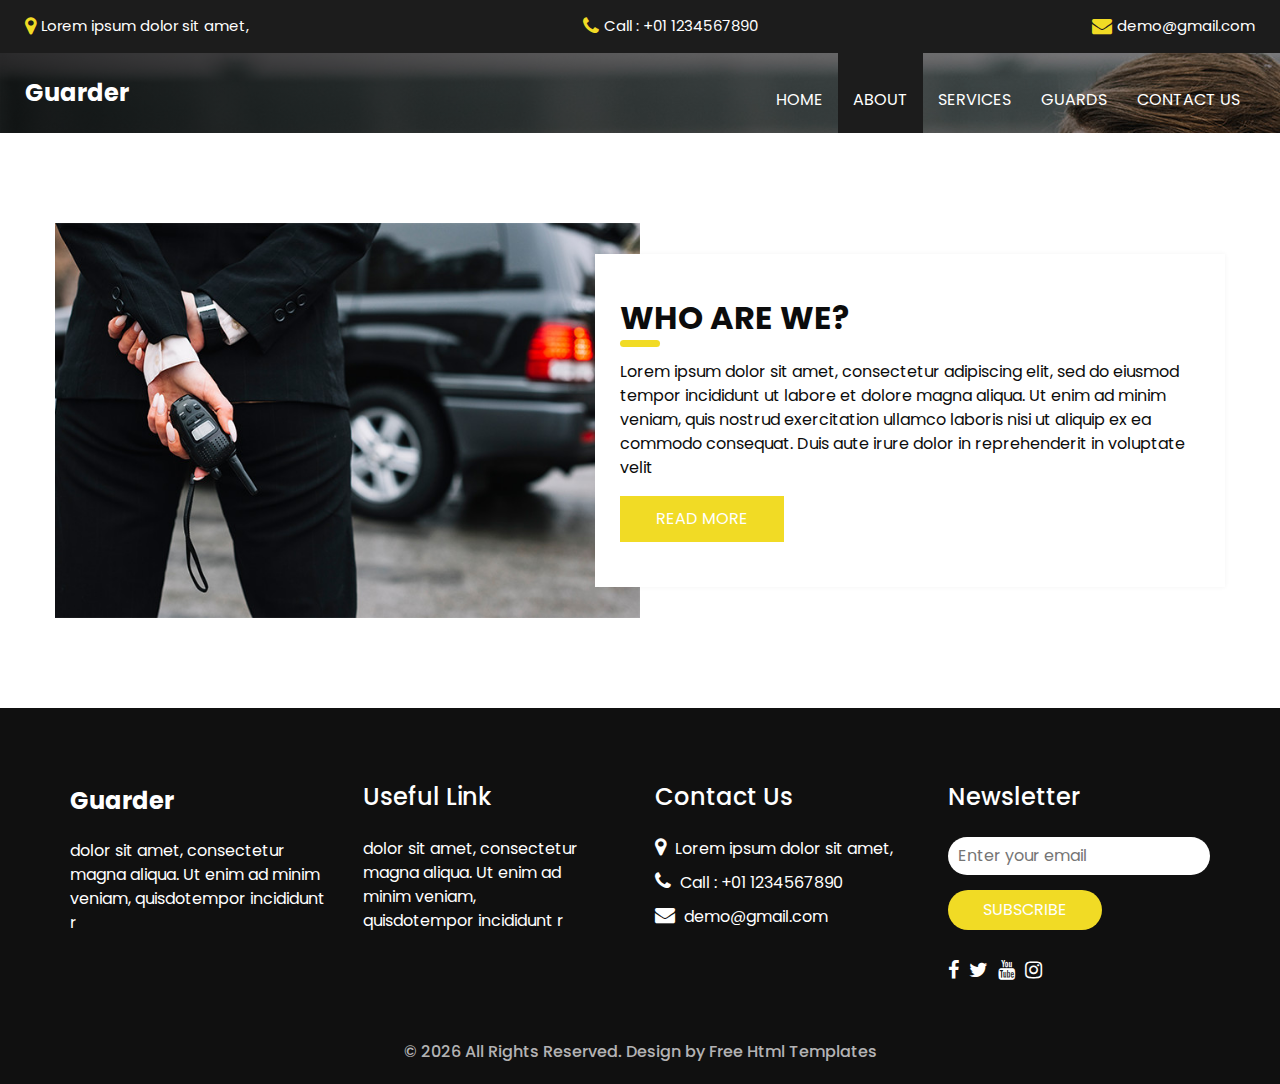
==== about.html @ b774740b "Big changes made" ====
<!DOCTYPE html>
<html>

<head>
  <!-- Basic -->
  <meta charset="utf-8" />
  <meta http-equiv="X-UA-Compatible" content="IE=edge" />
  <!-- Mobile Metas -->
  <meta name="viewport" content="width=device-width, initial-scale=1, shrink-to-fit=no" />
  <!-- Site Metas -->
  <meta name="keywords" content="" />
  <meta name="description" content="" />
  <meta name="author" content="" />
  <link rel="shortcut icon" href="images/favicon.png" type="image/x-icon">

  <title>Guarder</title>

  <!-- bootstrap core css -->
  <link rel="stylesheet" type="text/css" href="css/bootstrap.css" />

  <!-- fonts style -->
  <link href="https://fonts.googleapis.com/css?family=Open+Sans:400,700|Poppins:400,600,700&display=swap" rel="stylesheet" />

  <!-- Custom styles for this template -->
  <link href="css/style.css" rel="stylesheet" />
  <!-- responsive style -->
  <link href="css/responsive.css" rel="stylesheet" />
</head>

<body class="sub_page">
  <div class="hero_area">
    <!-- header section strats -->
    <div class="hero_bg_box">
      <div class="img-box">
        <img src="images/hero-bg.jpg" alt="">
      </div>
    </div>

    <header class="header_section">
      <div class="header_top">
        <div class="container-fluid">
          <div class="contact_link-container">
            <a href="" class="contact_link1">
              <i class="fa fa-map-marker" aria-hidden="true"></i>
              <span>
                Lorem ipsum dolor sit amet,
              </span>
            </a>
            <a href="" class="contact_link2">
              <i class="fa fa-phone" aria-hidden="true"></i>
              <span>
                Call : +01 1234567890
              </span>
            </a>
            <a href="" class="contact_link3">
              <i class="fa fa-envelope" aria-hidden="true"></i>
              <span>
                demo@gmail.com
              </span>
            </a>
          </div>
        </div>
      </div>
      <div class="header_bottom">
        <div class="container-fluid">
          <nav class="navbar navbar-expand-lg custom_nav-container">
            <a class="navbar-brand" href="index.html">
              <span>
                Guarder
              </span>
            </a>
            <button class="navbar-toggler" type="button" data-toggle="collapse" data-target="#navbarSupportedContent" aria-controls="navbarSupportedContent" aria-expanded="false" aria-label="Toggle navigation">
              <span class=""></span>
            </button>

            <div class="collapse navbar-collapse ml-auto" id="navbarSupportedContent">
              <ul class="navbar-nav  ">
                <li class="nav-item ">
                  <a class="nav-link" href="index.html">Home <span class="sr-only">(current)</span></a>
                </li>
                <li class="nav-item active">
                  <a class="nav-link" href="about.html"> About</a>
                </li>
                <li class="nav-item">
                  <a class="nav-link" href="service.html"> Services </a>
                </li>
                <li class="nav-item">
                  <a class="nav-link" href="guard.html"> Guards </a>
                </li>
                <li class="nav-item">
                  <a class="nav-link" href="contact.html">Contact us</a>
                </li>
              </ul>
            </div>
          </nav>
        </div>
      </div>
    </header>
    <!-- end header section -->
  </div>

  <!-- about section -->

  <section class="about_section layout_padding">
    <div class="container">
      <div class="row">
        <div class="col-md-6 px-0">
          <div class="img_container">
            <div class="img-box">
              <img src="images/about-img.jpg" alt="" />
            </div>
          </div>
        </div>
        <div class="col-md-6 px-0">
          <div class="detail-box">
            <div class="heading_container ">
              <h2>
                Who Are We?
              </h2>
            </div>
            <p>
              Lorem ipsum dolor sit amet, consectetur adipiscing elit, sed do
              eiusmod tempor incididunt ut labore et dolore magna aliqua. Ut
              enim ad minim veniam, quis nostrud exercitation ullamco laboris
              nisi ut aliquip ex ea commodo consequat. Duis aute irure dolor
              in reprehenderit in voluptate velit
            </p>
            <div class="btn-box">
              <a href="">
                Read More
              </a>
            </div>
          </div>
        </div>
      </div>
    </div>
  </section>

  <!-- end about section -->

  <!-- info section -->
  <section class="info_section ">
    <div class="container">
      <div class="row">
        <div class="col-md-3">
          <div class="info_logo">
            <a class="navbar-brand" href="index.html">
              <span>
                Guarder
              </span>
            </a>
            <p>
              dolor sit amet, consectetur magna aliqua. Ut enim ad minim veniam, quisdotempor incididunt r
            </p>
          </div>
        </div>
        <div class="col-md-3">
          <div class="info_links">
            <h5>
              Useful Link
            </h5>
            <ul>
              <li>
                <a href="">
                  dolor sit amet, consectetur
                </a>
              </li>
              <li>
                <a href="">
                  magna aliqua. Ut enim ad
                </a>
              </li>
              <li>
                <a href="">
                  minim veniam,
                </a>
              </li>
              <li>
                <a href="">
                  quisdotempor incididunt r
                </a>
              </li>
            </ul>
          </div>
        </div>
        <div class="col-md-3">
          <div class="info_info">
            <h5>
              Contact Us
            </h5>
          </div>
          <div class="info_contact">
            <a href="" class="">
              <i class="fa fa-map-marker" aria-hidden="true"></i>
              <span>
                Lorem ipsum dolor sit amet,
              </span>
            </a>
            <a href="" class="">
              <i class="fa fa-phone" aria-hidden="true"></i>
              <span>
                Call : +01 1234567890
              </span>
            </a>
            <a href="" class="">
              <i class="fa fa-envelope" aria-hidden="true"></i>
              <span>
                demo@gmail.com
              </span>
            </a>
          </div>
        </div>
        <div class="col-md-3">
          <div class="info_form ">
            <h5>
              Newsletter
            </h5>
            <form action="#">
              <input type="email" placeholder="Enter your email">
              <button>
                Subscribe
              </button>
            </form>
            <div class="social_box">
              <a href="">
                <i class="fa fa-facebook" aria-hidden="true"></i>
              </a>
              <a href="">
                <i class="fa fa-twitter" aria-hidden="true"></i>
              </a>
              <a href="">
                <i class="fa fa-youtube" aria-hidden="true"></i>
              </a>
              <a href="">
                <i class="fa fa-instagram" aria-hidden="true"></i>
              </a>
            </div>
          </div>
        </div>
      </div>
    </div>
  </section>

  <!-- end info_section -->




  <!-- footer section -->
  <footer class="container-fluid footer_section">
    <p>
      &copy; <span id="currentYear"></span> All Rights Reserved. Design by
      <a href="https://html.design/">Free Html Templates</a>
    </p>
  </footer>
  <!-- footer section -->

  <script src="js/jquery-3.4.1.min.js"></script>
  <script src="js/bootstrap.js"></script>
  <script src="js/custom.js"></script>
</body>

</html>
---- css/style.css ----
@import url("font-awesome.min.css");
body {
  font-family: "Poppins", sans-serif;
  color: #0c0c0c;
  background-color: #ffffff;
}

.layout_padding {
  padding-top: 90px;
  padding-bottom: 90px;
}

.layout_padding2 {
  padding-top: 45px;
  padding-bottom: 45px;
}

.layout_padding2-top {
  padding-top: 45px;
}

.layout_padding2-bottom {
  padding-bottom: 45px;
}

.layout_padding-top {
  padding-top: 90px;
}

.layout_padding-bottom {
  padding-bottom: 90px;
}

.heading_container {
  display: -webkit-box;
  display: -ms-flexbox;
  display: flex;
  -webkit-box-orient: vertical;
  -webkit-box-direction: normal;
      -ms-flex-direction: column;
          flex-direction: column;
}

.heading_container h2 {
  position: relative;
  font-weight: bold;
  text-transform: uppercase;
  padding-bottom: 10px;
}

.heading_container h2::before {
  content: "";
  width: 40px;
  height: 7px;
  background-color: #f1db25;
  border-radius: 10px;
  position: absolute;
  bottom: 0;
  left: 0;
}

.heading_container.heading_center {
  -webkit-box-align: center;
      -ms-flex-align: center;
          align-items: center;
  text-align: center;
}

.heading_container.heading_center h2::before {
  left: 50%;
  -webkit-transform: translateX(-50%);
          transform: translateX(-50%);
}

/*header section*/
.hero_area {
  min-height: 100vh;
  display: -webkit-box;
  display: -ms-flexbox;
  display: flex;
  -webkit-box-orient: vertical;
  -webkit-box-direction: normal;
      -ms-flex-direction: column;
          flex-direction: column;
  position: relative;
}

.hero_bg_box {
  position: absolute;
  top: 0;
  left: 0;
  width: 100%;
  height: 100%;
  overflow: hidden;
  z-index: -1;
  display: -webkit-box;
  display: -ms-flexbox;
  display: flex;
  -webkit-box-pack: center;
      -ms-flex-pack: center;
          justify-content: center;
}

.hero_bg_box .img-box {
  width: 100%;
}

.hero_bg_box .img-box img {
  min-width: 10%;
  min-height: 10%;
}

.hero_bg_box::before {
  content: "";
  position: absolute;
  top: 0;
  left: 0;
  width: 100%;
  height: 100%;
  background: -webkit-gradient(linear, left top, right top, from(rgba(0, 0, 0, 0.8)), to(rgba(0, 0, 0, 0.35)));
  background: linear-gradient(to right, rgba(0, 0, 0, 0.8), rgba(0, 0, 0, 0.35));
}

.sub_page .hero_area {
  min-height: auto;
}

.sub_page .custom_nav-container.navbar-expand-lg .navbar-nav .nav-item .nav-link {
  padding-bottom: 21px;
}

.hero_area.sub_pages {
  height: auto;
}

.header_section {
  padding: 0;
}

.header_section .container-fluid {
  padding-right: 25px;
  padding-left: 25px;
}

.header_section .nav_container {
  margin: 0 auto;
}

.header_top {
  background-color: #1c1c1c;
  padding: 15px 0;
}

.header_top .contact_link-container {
  display: -webkit-box;
  display: -ms-flexbox;
  display: flex;
  -webkit-box-pack: justify;
      -ms-flex-pack: justify;
          justify-content: space-between;
}

.header_top .contact_link-container a {
  display: -webkit-box;
  display: -ms-flexbox;
  display: flex;
  -webkit-box-align: center;
      -ms-flex-align: center;
          align-items: center;
  color: #ffffff;
  font-size: 15px;
}

.header_top .contact_link-container a i {
  font-size: 20px;
  color: #f1db25;
  margin-right: 5px;
}

.logo_img {
  width: 60px;
  height: 60px;
  border-radius: 100px;
  padding: 10px;
}

#navbarSupportedContent {
  -webkit-box-pack: justify;
      -ms-flex-pack: justify;
          justify-content: space-between;
}

.custom_nav-container {
  z-index: 99999;
  padding: 0;
}

.custom_nav-container .navbar-nav {
  margin-left: auto;
}

.custom_nav-container .navbar-nav .nav-item .nav-link {
  padding: 0;
  padding: 35px 15px 10px 15px;
  color: #ffffff;
  text-align: center;
  text-transform: uppercase;
  -webkit-transition: all .2s;
  transition: all .2s;
}

.custom_nav-container .navbar-nav .nav-item:hover .nav-link, .custom_nav-container .navbar-nav .nav-item.active .nav-link {
  background-color: #1c1c1c;
}

a,
a:hover,
a:focus {
  text-decoration: none;
}

a:hover,
a:focus {
  color: initial;
}

.btn,
.btn:focus {
  outline: none !important;
  -webkit-box-shadow: none;
          box-shadow: none;
}

.navbar-brand {
  display: -webkit-box;
  display: -ms-flexbox;
  display: flex;
  -webkit-box-orient: vertical;
  -webkit-box-direction: normal;
      -ms-flex-direction: column;
          flex-direction: column;
  -webkit-box-align: center;
      -ms-flex-align: center;
          align-items: center;
}

.navbar-brand span {
  font-weight: bold;
  color: #ffffff;
  font-size: 24px;
}

.custom_nav-container .navbar-toggler {
  outline: none;
}

.custom_nav-container .navbar-toggler {
  padding: 0;
  width: 37px;
  height: 42px;
  -webkit-transition: all 0.3s;
  transition: all 0.3s;
}

.custom_nav-container .navbar-toggler span {
  display: block;
  width: 32px;
  height: 4px;
  background-color: #ffffff;
  border-radius: 15px;
  margin: 7px 0;
  -webkit-transition: all 0.3s;
  transition: all 0.3s;
  position: relative;
  transition: all 0.3s;
}

.custom_nav-container .navbar-toggler span::before, .custom_nav-container .navbar-toggler span::after {
  content: "";
  position: absolute;
  left: 0;
  height: 100%;
  width: 100%;
  background-color: #ffffff;
  border-radius: 15px;
  top: -10px;
  -webkit-transition: all 0.3s;
  transition: all 0.3s;
}

.custom_nav-container .navbar-toggler span::after {
  top: 10px;
}

.custom_nav-container .navbar-toggler[aria-expanded="true"] {
  -webkit-transform: rotate(360deg);
          transform: rotate(360deg);
}

.custom_nav-container .navbar-toggler[aria-expanded="true"] span {
  -webkit-transform: rotate(45deg);
          transform: rotate(45deg);
}

.custom_nav-container .navbar-toggler[aria-expanded="true"] span::before, .custom_nav-container .navbar-toggler[aria-expanded="true"] span::after {
  -webkit-transform: rotate(90deg);
          transform: rotate(90deg);
  top: 0;
}

/*end header section*/
/* slider section */
.slider_section {
  -webkit-box-flex: 1;
      -ms-flex: 1;
          flex: 1;
  display: -webkit-box;
  display: -ms-flexbox;
  display: flex;
  -webkit-box-orient: vertical;
  -webkit-box-direction: normal;
      -ms-flex-direction: column;
          flex-direction: column;
  -webkit-box-pack: center;
      -ms-flex-pack: center;
          justify-content: center;
  color: #ffffff;
}

.slider_section .row {
  -webkit-box-align: center;
      -ms-flex-align: center;
          align-items: center;
}

.slider_section .detail-box {
  width: 100%;
  margin: 0 auto;
}

.slider_section .detail-box h1 {
  text-transform: uppercase;
  font-size: 3rem;
  color: #ffffff;
  font-weight: 600;
}

.slider_section .detail-box h1 span {
  color: #f1db25;
}

.slider_section .detail-box p {
  margin-top: 25px;
}

.slider_section .detail-box .btn-box {
  display: -webkit-box;
  display: -ms-flexbox;
  display: flex;
  margin-top: 30px;
}

.slider_section .detail-box .btn-box a {
  width: 180px;
  text-align: center;
  margin: 5px;
}

.slider_section .detail-box .btn-box .btn-1 {
  display: inline-block;
  padding: 10px 35px;
  background-color: #ffffff;
  color: #000000;
  -webkit-transition: all 0.3s;
  transition: all 0.3s;
  border: 1px solid transparent;
}

.slider_section .detail-box .btn-box .btn-1:hover {
  background-color: transparent;
  border-color: #ffffff;
  color: #ffffff;
}

.slider_section .detail-box .btn-box .btn-2 {
  display: inline-block;
  padding: 10px 35px;
  background-color: #f1db25;
  color: #ffffff;
  -webkit-transition: all 0.3s;
  transition: all 0.3s;
  border: 1px solid transparent;
}

.slider_section .detail-box .btn-box .btn-2:hover {
  background-color: transparent;
  border-color: #f1db25;
  color: #f1db25;
}

.slider_section .img-box {
  display: -webkit-box;
  display: -ms-flexbox;
  display: flex;
}

.slider_section .img-box img {
  width: 100%;
}

.slider_section .idicator_container {
  position: relative;
}

.slider_section ol.carousel-indicators {
  margin: 0;
  bottom: -75px;
  -webkit-box-pack: end;
      -ms-flex-pack: end;
          justify-content: flex-end;
}

.slider_section ol.carousel-indicators li {
  width: 20px;
  height: 20px;
  border-radius: 100%;
  text-align: center;
  background-color: #f1db25;
  opacity: 1;
  border: none;
  margin: 0 4px;
}

.slider_section ol.carousel-indicators li.active {
  background-color: #ffffff;
}

.about_section .row {
  -webkit-box-align: center;
      -ms-flex-align: center;
          align-items: center;
}

.about_section .img_container .img-box img {
  width: 100%;
}

.about_section .detail-box {
  background-color: #ffffff;
  padding: 45px 25px;
  -webkit-box-shadow: 0 0 5px 0 rgba(0, 0, 0, 0.05);
          box-shadow: 0 0 5px 0 rgba(0, 0, 0, 0.05);
  position: relative;
  margin-left: -45px;
}

.about_section .detail-box p {
  margin-top: 5px;
}

.about_section .detail-box a {
  display: inline-block;
  padding: 10px 35px;
  background-color: #f1db25;
  color: #ffffff;
  -webkit-transition: all 0.3s;
  transition: all 0.3s;
  border: 1px solid transparent;
  text-transform: uppercase;
}

.about_section .detail-box a:hover {
  background-color: transparent;
  border-color: #f1db25;
  color: #f1db25;
}

.service_section {
  background-color: #1c1c1c;
}

.service_section .heading_container {
  color: #ffffff;
}

.service_section .box {
  background-color: #ffffff;
  padding: 25px 15px;
  text-align: center;
  -webkit-box-shadow: 0 0 15px 0 rgba(0, 0, 0, 0.2);
          box-shadow: 0 0 15px 0 rgba(0, 0, 0, 0.2);
  margin-top: 45px;
}

.service_section .box .img-box svg {
  width: 75px;
  height: auto;
  fill: #1c1c1c;
}

.service_section .box .detail-box {
  margin-top: 25px;
}

.service_section .box .detail-box h6 {
  font-size: 18px;
  font-weight: bold;
  text-transform: uppercase;
  margin-bottom: 20px;
}

.service_section .box .detail-box a {
  display: inline-block;
  padding: 8px 35px;
  background-color: #f1db25;
  color: #ffffff;
  -webkit-transition: all 0.3s;
  transition: all 0.3s;
  border: 1px solid transparent;
  margin-top: 10px;
}

.service_section .box .detail-box a:hover {
  background-color: transparent;
  border-color: #f1db25;
  color: #f1db25;
}

.client_section {
  text-align: center;
}

.client_section #carouselExampleControls {
  padding: 0 10%;
}

.client_section .box {
  display: -webkit-box;
  display: -ms-flexbox;
  display: flex;
  -webkit-box-orient: vertical;
  -webkit-box-direction: normal;
      -ms-flex-direction: column;
          flex-direction: column;
  -webkit-box-align: center;
      -ms-flex-align: center;
          align-items: center;
  margin-top: 45px;
}

.client_section .box .img-box {
  width: 145px;
}

.client_section .box .img-box img {
  width: 100%;
}

.client_section .box .detail-box {
  display: -webkit-box;
  display: -ms-flexbox;
  display: flex;
  -webkit-box-orient: vertical;
  -webkit-box-direction: normal;
      -ms-flex-direction: column;
          flex-direction: column;
  -webkit-box-align: center;
      -ms-flex-align: center;
          align-items: center;
  margin-top: 20px;
}

.client_section .box .detail-box h4 {
  font-weight: bold;
  font-size: 18px;
  padding: 0 10px;
  border-bottom: 1px solid #ffffff;
}

.client_section .box .detail-box p {
  margin-top: 10px;
}

.client_section .carousel_btn-box {
  display: -webkit-box;
  display: -ms-flexbox;
  display: flex;
  -webkit-box-pack: center;
      -ms-flex-pack: center;
          justify-content: center;
}

.client_section .carousel-control-prev,
.client_section .carousel-control-next {
  position: absolute;
  top: 50%;
  width: 45px;
  height: 45px;
  border: none;
  opacity: 1;
  background-color: #1c1c1c;
  color: #ffffff;
  border-radius: 100%;
  -webkit-transform: translateY(-50%);
          transform: translateY(-50%);
  font-size: 18px;
}

.client_section .carousel-control-prev:hover,
.client_section .carousel-control-next:hover {
  background-color: #f1db25;
}

.client_section .carousel-control-prev {
  left: 0;
}

.client_section .carousel-control-next {
  left: initial;
  right: 0;
}

/* contact section */
.contact_section {
  position: relative;
  color: #ffffff;
  background-color: #000000;
}

.contact_section .row {
  -webkit-box-align: center;
      -ms-flex-align: center;
          align-items: center;
}

.contact_section .contact_form-container {
  margin-top: 35px;
}

.contact_section .contact_form-container input {
  border: none;
  outline: none;
  color: #000000;
  height: 45px;
  width: 100%;
  margin: 15px 0;
  padding-left: 15px;
  background-color: #ffffff;
}

.contact_section .contact_form-container input::-webkit-input-placeholder {
  color: #000000;
  text-transform: uppercase;
}

.contact_section .contact_form-container input:-ms-input-placeholder {
  color: #000000;
  text-transform: uppercase;
}

.contact_section .contact_form-container input::-ms-input-placeholder {
  color: #000000;
  text-transform: uppercase;
}

.contact_section .contact_form-container input::placeholder {
  color: #000000;
  text-transform: uppercase;
}

.contact_section .contact_form-container input.message_input {
  height: 120px;
}

.contact_section .contact_form-container .btn-box {
  display: -webkit-box;
  display: -ms-flexbox;
  display: flex;
  -webkit-box-pack: center;
      -ms-flex-pack: center;
          justify-content: center;
  margin-top: 25px;
}

.contact_section .contact_form-container button {
  display: inline-block;
  padding: 10px 60px;
  background-color: #f1db25;
  color: #ffffff;
  -webkit-transition: all 0.3s;
  transition: all 0.3s;
  border: 1px solid transparent;
  text-transform: uppercase;
  font-weight: bold;
}

.contact_section .contact_form-container button:hover {
  background-color: transparent;
  border-color: #f1db25;
  color: #f1db25;
}

.contact_bg_box {
  position: absolute;
  top: 0;
  left: 0;
  width: 100%;
  height: 100%;
  overflow: hidden;
  z-index: -1;
  display: -webkit-box;
  display: -ms-flexbox;
  display: flex;
  -webkit-box-pack: center;
      -ms-flex-pack: center;
          justify-content: center;
  -webkit-box-align: center;
      -ms-flex-align: center;
          align-items: center;
}

.contact_bg_box .img-box {
  width: 100%;
}

.contact_bg_box .img-box img {
  min-width: 100%;
  min-height: 100%;
}

.contact_bg_box::before {
  content: "";
  position: absolute;
  top: 0;
  left: 0;
  width: 100%;
  height: 100%;
  background: -webkit-gradient(linear, left top, right top, from(rgba(0, 0, 0, 0.7)), to(rgba(0, 0, 0, 0.35)));
  background: linear-gradient(to right, rgba(0, 0, 0, 0.7), rgba(0, 0, 0, 0.35));
}

/* end contact section */
.team_section .box {
  display: -webkit-box;
  display: -ms-flexbox;
  display: flex;
  -webkit-box-orient: vertical;
  -webkit-box-direction: normal;
      -ms-flex-direction: column;
          flex-direction: column;
  overflow: hidden;
  margin-top: 45px;
  position: relative;
}

.team_section .box .img-box {
  width: 100%;
}

.team_section .box .img-box img {
  width: 100%;
}

.team_section .box .detail-box {
  position: absolute;
  width: 100%;
  color: #ffffff;
  padding: 25px 15px;
  text-align: center;
  bottom: 0;
  background-color: rgba(28, 28, 28, 0.75);
}

.team_section .btn-box {
  display: -webkit-box;
  display: -ms-flexbox;
  display: flex;
  -webkit-box-pack: center;
      -ms-flex-pack: center;
          justify-content: center;
  margin-top: 45px;
}

.team_section .btn-box a {
  display: inline-block;
  padding: 10px 45px;
  background-color: #f1db25;
  color: #ffffff;
  -webkit-transition: all 0.3s;
  transition: all 0.3s;
  border: 1px solid transparent;
}

.team_section .btn-box a:hover {
  background-color: transparent;
  border-color: #f1db25;
  color: #f1db25;
}

.info_section {
  background-color: #101010;
  color: #ffffff;
  padding: 75px 0 10px 0;
}

.info_section .row > div {
  margin-bottom: 25px;
}

.info_section h5 {
  margin-bottom: 25px;
  font-size: 24px;
}

.info_section .info_logo {
  display: -webkit-box;
  display: -ms-flexbox;
  display: flex;
  -webkit-box-orient: vertical;
  -webkit-box-direction: normal;
      -ms-flex-direction: column;
          flex-direction: column;
  -webkit-box-align: start;
      -ms-flex-align: start;
          align-items: flex-start;
}

.info_section .info_logo .navbar-brand {
  padding: 0;
  margin-bottom: 20px;
}

.info_section .info_logo .navbar-brand span {
  font-size: 24px;
  color: #ffffff;
}

.info_section .info_links ul {
  padding: 0;
}

.info_section .info_links ul li {
  list-style-type: none;
}

.info_section .info_links ul li a {
  color: #ffffff;
}

.info_section .info_contact {
  display: -webkit-box;
  display: -ms-flexbox;
  display: flex;
  -webkit-box-orient: vertical;
  -webkit-box-direction: normal;
      -ms-flex-direction: column;
          flex-direction: column;
}

.info_section .info_contact a {
  color: #ffffff;
  margin-bottom: 10px;
}

.info_section .info_contact a i {
  font-size: 20px;
  margin-right: 5px;
}

.info_section .info_form form input {
  outline: none;
  border: none;
  width: 100%;
  padding: 7px 10px;
  border-radius: 30px;
}

.info_section .info_form form button {
  padding: 8px 35px;
  outline: none;
  border: none;
  color: #ffffff;
  background: #f1db25;
  border-radius: 30px;
  margin-top: 15px;
  text-transform: uppercase;
}

.info_section .info_form .social_box {
  margin-top: 25px;
  width: 100%;
  display: -webkit-box;
  display: -ms-flexbox;
  display: flex;
}

.info_section .info_form .social_box a {
  margin-right: 10px;
  color: #ffffff;
  font-size: 20px;
}

/* footer section*/
.footer_section {
  font-weight: 500;
  display: -webkit-box;
  display: -ms-flexbox;
  display: flex;
  -webkit-box-pack: center;
      -ms-flex-pack: center;
          justify-content: center;
  padding: 20px;
  background-color: #101010;
}

.footer_section p {
  color: rgba(254, 254, 255, 0.7);
  margin: 0;
  text-align: center;
}

.footer_section a {
  color: rgba(254, 254, 255, 0.7);
}

/* end footer section*/
/*# sourceMappingURL=style.css.map */
---- css/responsive.css ----
@media (max-width: 1120px) {}

@media (max-width: 992px) {
  .hero_area {
    min-height: auto;
  }

  .navbar-nav {
    align-items: center;
  }

  .custom_nav-container .navbar-toggler {
    margin-bottom: 15px;
  }

  .custom_nav-container.navbar-expand-lg .navbar-nav .nav-item .nav-link {
    padding: 10px 25px;
    margin: 5px 0;
  }

  .custom_nav-container.navbar-expand-lg .form-inline {
    justify-content: center;
  }

  .custom_nav-container.navbar-expand-lg {
    padding-top: 10px;
    align-items: center;
  }

  .slider_section {
    padding: 45px 0 150px 0;
  }

  .sub_page .custom_nav-container.navbar-expand-lg .navbar-nav .nav-item .nav-link {
    padding-bottom: 15px;
  }
}

@media (max-width: 768px) {
  .slider_section ol.carousel-indicators {
    justify-content: center;
  }

  .slider_section {
    text-align: center;
  }

  .slider_section .img-box {
    margin-top: 35px;
  }

  .slider_section .detail-box .btn-box {
    justify-content: center;
    flex-wrap: wrap;
  }

  .about_section .heading_container {
    margin-bottom: 0;
  }

  .about_section .row {
    flex-direction: column-reverse;
  }

  .about_section .detail-box {
    margin-left: 0;
    width: 100%;
    box-shadow: 0 0 5px 0 rgba(0, 0, 0, 0.15);
  }

  .service_section .service_container {
    flex-wrap: wrap;
  }

  .client_section .carousel_btn-box {
    margin-top: 25px;
  }

  .client_section .carousel-control-prev,
  .client_section .carousel-control-next {
    position: unset;
    transform: none;
    margin: 0 2.5px;
  }

  .info_section .row .col-md-3 {

    display: flex;
    flex-direction: column;
    align-items: center;
    text-align: center;

  }

  .info_section .info_logo {
    align-items: center;
  }

  .info_section .info_form .social_box {
    justify-content: center;
  }

  .info_section .info_form .social_box a {
    margin: 0 5px;
  }
}

@media (max-width: 576px) {
  .header_top a span {
    display: none;
  }

  .slider_section .detail-box h1 {
    font-size: 2.5rem;
    line-height: 55px;
  }
}

@media (max-width: 480px) {}

@media (max-width: 420px) {}

@media (max-width: 376px) {}

@media (min-width: 1200px) {
  .container {
    max-width: 1170px;
  }
}
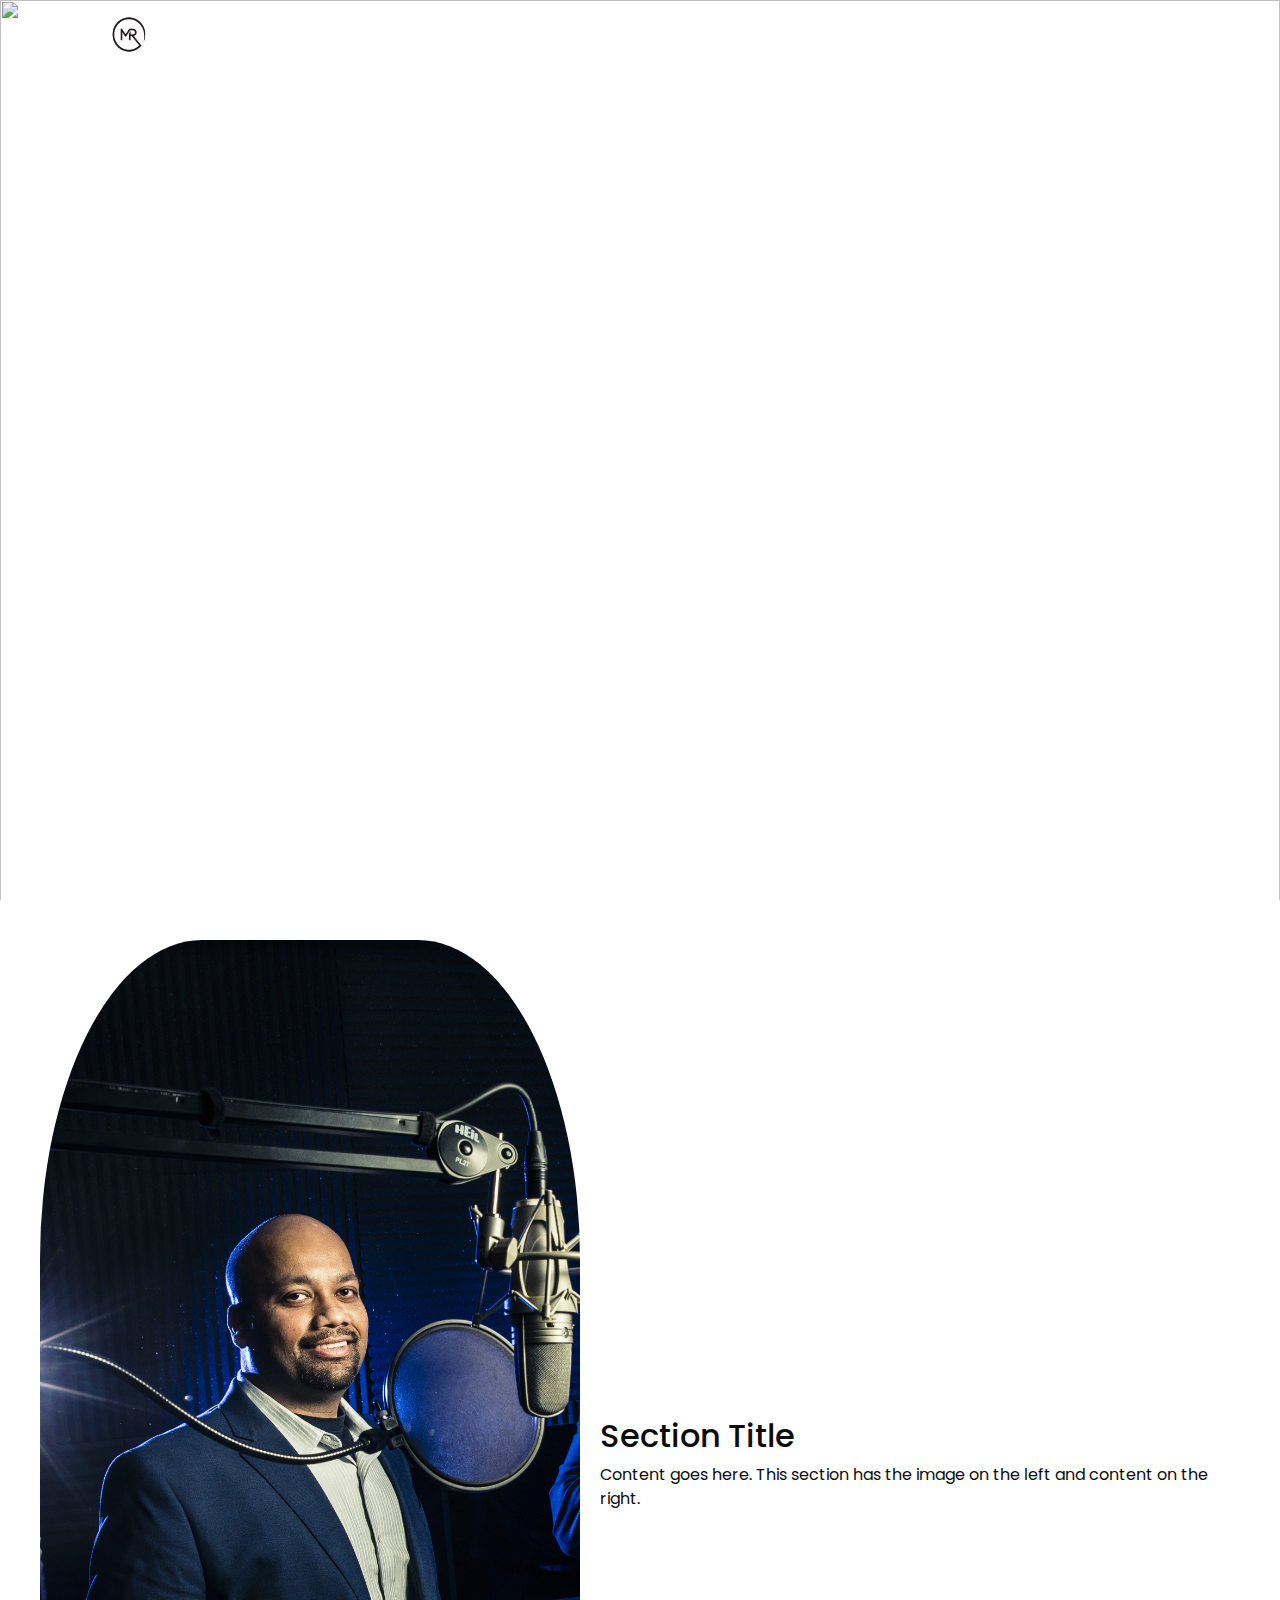
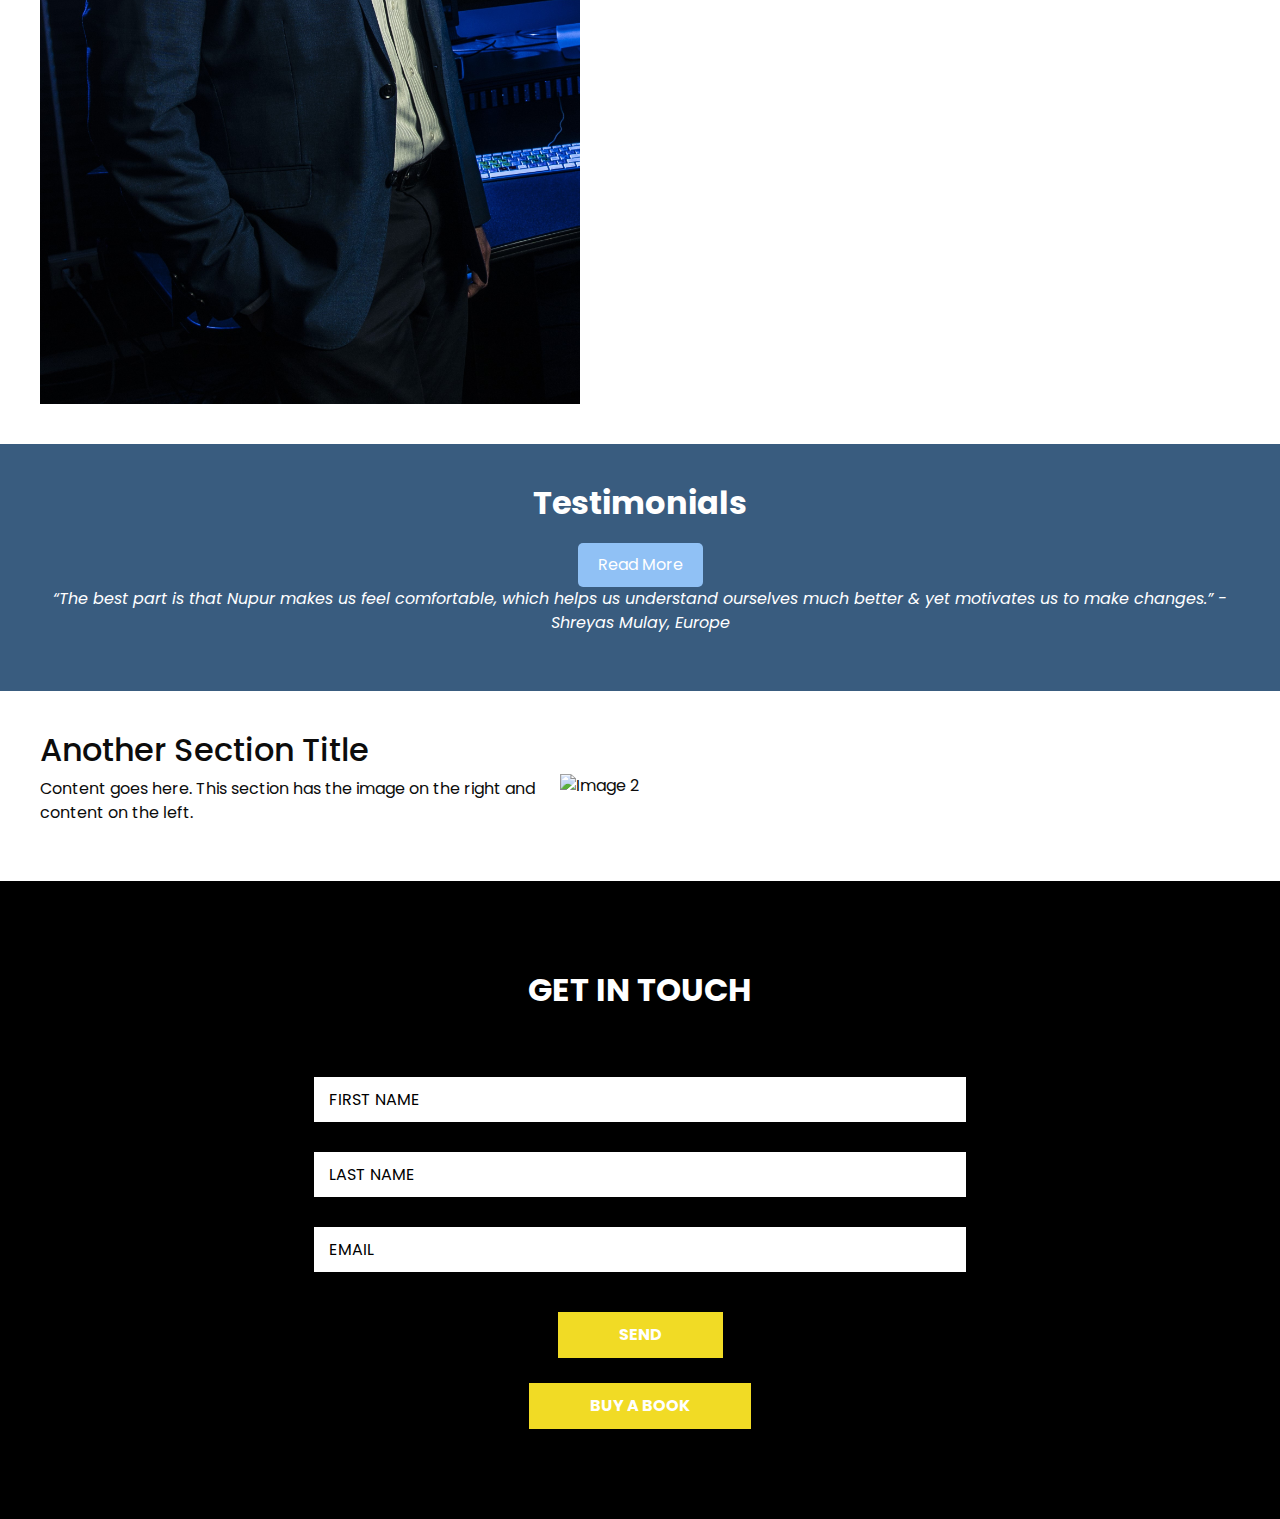
==== commit cf8fef4f: "Changes" ====
--- a/about.html
+++ b/about.html
@@ -11,15 +11,84 @@
   <meta name="keywords" content="" />
   <meta name="description" content="" />
   <meta name="author" content="" />
-  <link rel="shortcut icon" href="images/favicon.png" type="image/x-icon">
-
-  <title>Guarder</title>
+  <link rel="shortcut icon" href="images/logo.jpg" type="image/x-icon">
+
+  <title>Dr. Manjeet Rege</title>
 
   <!-- bootstrap core css -->
   <link rel="stylesheet" type="text/css" href="css/bootstrap.css" />
 
+  <style>
+    .content_section {
+      display: flex;
+      align-items: center;
+      padding: 40px;
+    }
+
+    .content_section img {
+      max-width: 80%;
+      /* height: auto; */
+      margin-right: 20px;
+    }
+
+    .content_section.reverse {
+      flex-direction: row-reverse;
+    }
+
+    .content_text {
+      flex: 1;
+    }
+    .abt1_st{
+      width: 45%;
+      height: 5%;
+      /* border-radius:50% 50% 0 0/100% 100% 0 0; */
+      border-top-right-radius: 30%;
+      border-top-left-radius: 30%;
+    }
+    .abt2_st{
+      width: 55%;
+      height: 35%;
+    }
+    .wrk_container {
+      background-color: hsla(210,38.04%,36.08%,1); 
+      padding: 40px;
+      text-align: center;
+    }
+
+    .wrk_container h2 {
+      font-weight: bold;
+      margin-bottom: 20px;
+      color: #fff;
+    }
+
+    .wrk_container p {
+      font-style: italic;
+      color: #fff;
+    }
+
+    .btn-box {
+      margin-top: 20px;
+    }
+
+    .btn-box a {
+      display: inline-block;
+      padding: 10px 20px;
+      background-color: #90c1f5;
+      color: #fff; 
+      text-decoration: none;
+      border-radius: 5px;
+      transition: background-color 0.3s ease;
+    }
+
+    .btn-box a:hover {
+      background-color: #499af1;
+      color: #fff; 
+    }
+  </style>
+
   <!-- fonts style -->
-  <link href="https://fonts.googleapis.com/css?family=Open+Sans:400,700|Poppins:400,600,700&display=swap" rel="stylesheet" />
+  <link href="https://fonts.googleapis.com/css?family=Open+Sans:400,700|Poppins:400,600,700&display=swap"
+    rel="stylesheet" />
 
   <!-- Custom styles for this template -->
   <link href="css/style.css" rel="stylesheet" />
@@ -27,49 +96,28 @@
   <link href="css/responsive.css" rel="stylesheet" />
 </head>
 
+
 <body class="sub_page">
   <div class="hero_area">
     <!-- header section strats -->
     <div class="hero_bg_box">
       <div class="img-box">
-        <img src="images/hero-bg.jpg" alt="">
+        <img src="images/Abt_img1.jpg" alt="" class="img_main">
       </div>
     </div>
 
     <header class="header_section">
-      <div class="header_top">
-        <div class="container-fluid">
-          <div class="contact_link-container">
-            <a href="" class="contact_link1">
-              <i class="fa fa-map-marker" aria-hidden="true"></i>
-              <span>
-                Lorem ipsum dolor sit amet,
-              </span>
-            </a>
-            <a href="" class="contact_link2">
-              <i class="fa fa-phone" aria-hidden="true"></i>
-              <span>
-                Call : +01 1234567890
-              </span>
-            </a>
-            <a href="" class="contact_link3">
-              <i class="fa fa-envelope" aria-hidden="true"></i>
-              <span>
-                demo@gmail.com
-              </span>
-            </a>
-          </div>
-        </div>
-      </div>
       <div class="header_bottom">
         <div class="container-fluid">
           <nav class="navbar navbar-expand-lg custom_nav-container">
             <a class="navbar-brand" href="index.html">
+              <img src="images/logo.jpg" alt="LOGO Image" class="logo_img">
               <span>
-                Guarder
+                Dr. Manjeet Rege
               </span>
             </a>
-            <button class="navbar-toggler" type="button" data-toggle="collapse" data-target="#navbarSupportedContent" aria-controls="navbarSupportedContent" aria-expanded="false" aria-label="Toggle navigation">
+            <button class="navbar-toggler" type="button" data-toggle="collapse" data-target="#navbarSupportedContent"
+              aria-controls="navbarSupportedContent" aria-expanded="false" aria-label="Toggle navigation">
               <span class=""></span>
             </button>
 
@@ -81,11 +129,15 @@
                 <li class="nav-item active">
                   <a class="nav-link" href="about.html"> About</a>
                 </li>
+                <li class="nav-item dropdown">
+                  <a class="nav-link" href="#"> Work With Me </a>
+                  <div class="dropdown-content">
+                    <a href="Consulting.html">CONSULTING</a>
+                    <a href="speak.html">SPEAKER</a>
+                  </div>
+                </li>
                 <li class="nav-item">
-                  <a class="nav-link" href="service.html"> Services </a>
-                </li>
-                <li class="nav-item">
-                  <a class="nav-link" href="guard.html"> Guards </a>
+                  <a class="nav-link" href="article.html"> Article </a>
                 </li>
                 <li class="nav-item">
                   <a class="nav-link" href="contact.html">Contact us</a>
@@ -96,165 +148,97 @@
         </div>
       </div>
     </header>
+    <div class="container_abt">
+      <h1>
+        ABOUT ME
+      </h1>
+    </div>
     <!-- end header section -->
   </div>
 
-  <!-- about section -->
-
-  <section class="about_section layout_padding">
-    <div class="container">
-      <div class="row">
-        <div class="col-md-6 px-0">
-          <div class="img_container">
-            <div class="img-box">
-              <img src="images/about-img.jpg" alt="" />
-            </div>
-          </div>
+  <!-- First content section -->
+  <section class="content_section">
+    <img src="images/Abt1.jpg" alt="Image 1" class="abt1_st">
+    <div class="content_text">
+      <h2>Section Title</h2>
+      <p>Content goes here. This section has the image on the left and content on the right.</p>
+    </div>
+  </section>
+
+  <div class="wrk_container">
+    <div class="head_container">
+      <h2>
+        Testimonials
+      </h2>
+    </div>
+    <div class="btn-box">
+      <a href="">
+        Read More
+      </a>
+    </div>
+    <p>“The best part is that Nupur makes us feel comfortable, which helps us understand ourselves much better & yet motivates us to make changes.” - Shreyas Mulay, Europe</p>
+  </div>
+
+  <!-- Second content section -->
+  <section class="content_section reverse">
+    <img src="images/Abt2.jpg" alt="Image 2" class="abt2_st">
+    <div class="content_text">
+      <h2>Another Section Title</h2>
+      <p>Content goes here. This section has the image on the right and content on the left.</p>
+    </div>
+  </section>
+
+  <!-- contact section -->
+  <section class="contact_section layout_padding">
+    <div class="bg">
+      <div class="container">
+        <div class="heading_container heading_center">
+          <h2>
+            Get In touch
+          </h2>
         </div>
-        <div class="col-md-6 px-0">
-          <div class="detail-box">
-            <div class="heading_container ">
-              <h2>
-                Who Are We?
-              </h2>
-            </div>
-            <p>
-              Lorem ipsum dolor sit amet, consectetur adipiscing elit, sed do
-              eiusmod tempor incididunt ut labore et dolore magna aliqua. Ut
-              enim ad minim veniam, quis nostrud exercitation ullamco laboris
-              nisi ut aliquip ex ea commodo consequat. Duis aute irure dolor
-              in reprehenderit in voluptate velit
-            </p>
-            <div class="btn-box">
-              <a href="">
-                Read More
-              </a>
+        <div class="">
+          <div class="row">
+            <div class="col-md-7 mx-auto">
+              <form action="#">
+                <div class="contact_form-container">
+                  <div>
+                    <div>
+                      <input type="text" placeholder="First Name" />
+                    </div>
+                    <div>
+                      <input type="text" placeholder="Last Name" />
+                    </div>
+                    <div>
+                      <input type="email" placeholder="Email" />
+                    </div>
+                    <div class="btn-box ">
+                      <button type="submit">
+                        Send
+                      </button>
+                    </div>
+                    <div class="btn-box ">
+                      <button type="submit">
+                        Buy a book
+                      </button>
+                    </div>
+                  </div>
+                </div>
+
+              </form>
             </div>
           </div>
         </div>
       </div>
     </div>
   </section>
-
-  <!-- end about section -->
-
-  <!-- info section -->
-  <section class="info_section ">
-    <div class="container">
-      <div class="row">
-        <div class="col-md-3">
-          <div class="info_logo">
-            <a class="navbar-brand" href="index.html">
-              <span>
-                Guarder
-              </span>
-            </a>
-            <p>
-              dolor sit amet, consectetur magna aliqua. Ut enim ad minim veniam, quisdotempor incididunt r
-            </p>
-          </div>
-        </div>
-        <div class="col-md-3">
-          <div class="info_links">
-            <h5>
-              Useful Link
-            </h5>
-            <ul>
-              <li>
-                <a href="">
-                  dolor sit amet, consectetur
-                </a>
-              </li>
-              <li>
-                <a href="">
-                  magna aliqua. Ut enim ad
-                </a>
-              </li>
-              <li>
-                <a href="">
-                  minim veniam,
-                </a>
-              </li>
-              <li>
-                <a href="">
-                  quisdotempor incididunt r
-                </a>
-              </li>
-            </ul>
-          </div>
-        </div>
-        <div class="col-md-3">
-          <div class="info_info">
-            <h5>
-              Contact Us
-            </h5>
-          </div>
-          <div class="info_contact">
-            <a href="" class="">
-              <i class="fa fa-map-marker" aria-hidden="true"></i>
-              <span>
-                Lorem ipsum dolor sit amet,
-              </span>
-            </a>
-            <a href="" class="">
-              <i class="fa fa-phone" aria-hidden="true"></i>
-              <span>
-                Call : +01 1234567890
-              </span>
-            </a>
-            <a href="" class="">
-              <i class="fa fa-envelope" aria-hidden="true"></i>
-              <span>
-                demo@gmail.com
-              </span>
-            </a>
-          </div>
-        </div>
-        <div class="col-md-3">
-          <div class="info_form ">
-            <h5>
-              Newsletter
-            </h5>
-            <form action="#">
-              <input type="email" placeholder="Enter your email">
-              <button>
-                Subscribe
-              </button>
-            </form>
-            <div class="social_box">
-              <a href="">
-                <i class="fa fa-facebook" aria-hidden="true"></i>
-              </a>
-              <a href="">
-                <i class="fa fa-twitter" aria-hidden="true"></i>
-              </a>
-              <a href="">
-                <i class="fa fa-youtube" aria-hidden="true"></i>
-              </a>
-              <a href="">
-                <i class="fa fa-instagram" aria-hidden="true"></i>
-              </a>
-            </div>
-          </div>
-        </div>
-      </div>
-    </div>
-  </section>
-
-  <!-- end info_section -->
-
-
-
-
-  <!-- footer section -->
-  <footer class="container-fluid footer_section">
-    <p>
-      &copy; <span id="currentYear"></span> All Rights Reserved. Design by
-      <a href="https://html.design/">Free Html Templates</a>
-    </p>
-  </footer>
-  <!-- footer section -->
-
+  <!-- end contact section -->
+  <script>
+    document.addEventListener('scroll', function () {
+      const scrolled = window.scrollY;
+      document.querySelector('.hero_bg_box .img-box img').style.transform = `translateY(-${scrolled * 0.5}px)`;
+    });
+  </script>
   <script src="js/jquery-3.4.1.min.js"></script>
   <script src="js/bootstrap.js"></script>
   <script src="js/custom.js"></script>
--- a/css/style.css
+++ b/css/style.css
@@ -52,7 +52,6 @@
   content: "";
   width: 40px;
   height: 7px;
-  background-color: #f1db25;
   border-radius: 10px;
   position: absolute;
   bottom: 0;
@@ -74,7 +73,7 @@
 
 /*header section*/
 .hero_area {
-  min-height: 100vh;
+  height: 100vh;
   display: -webkit-box;
   display: -ms-flexbox;
   display: flex;
@@ -90,35 +89,37 @@
   top: 0;
   left: 0;
   width: 100%;
-  height: 100%;
+  height: 100vh;
   overflow: hidden;
   z-index: -1;
-  display: -webkit-box;
-  display: -ms-flexbox;
-  display: flex;
-  -webkit-box-pack: center;
-      -ms-flex-pack: center;
-          justify-content: center;
+  display: flex;
+  justify-content: center;
+  align-items: center;
 }
 
 .hero_bg_box .img-box {
-  width: 100%;
+  position: relative;
+  width: 100%;
+  height: 100%;
 }
 
 .hero_bg_box .img-box img {
-  min-width: 10%;
-  min-height: 10%;
-}
-
-.hero_bg_box::before {
-  content: "";
   position: absolute;
   top: 0;
   left: 0;
   width: 100%;
-  height: 100%;
-  background: -webkit-gradient(linear, left top, right top, from(rgba(0, 0, 0, 0.8)), to(rgba(0, 0, 0, 0.35)));
-  background: linear-gradient(to right, rgba(0, 0, 0, 0.8), rgba(0, 0, 0, 0.35));
+  height: 150%; 
+  object-fit: cover;
+  transition: transform 0.1s ease-in-out;
+}
+
+.container_abt{
+  position: absolute;
+  top: 60%;
+  left: 0;
+  transform: translateY(-50%);
+  padding: 20px;
+  color: #ffffff;
 }
 
 .sub_page .hero_area {
@@ -203,15 +204,69 @@
   padding: 0;
   padding: 35px 15px 10px 15px;
   color: #ffffff;
+  font-weight: bold;
   text-align: center;
   text-transform: uppercase;
   -webkit-transition: all .2s;
   transition: all .2s;
 }
 
-.custom_nav-container .navbar-nav .nav-item:hover .nav-link, .custom_nav-container .navbar-nav .nav-item.active .nav-link {
-  background-color: #1c1c1c;
-}
+.dropbtn {
+  background-color: #4CAF50;
+  color: white;
+  padding: 16px;
+  font-size: 16px;
+  border: none;
+  cursor: pointer;
+}
+
+.dropdown {
+  position: relative;
+  display: inline-block;
+}
+
+.dropdown-content {
+  display: none;
+  position: absolute;
+  background-color: #f9f9f9;
+  min-width: 160px;
+  box-shadow: 0px 8px 16px 0px rgba(0,0,0,0.2);
+  z-index: 1;
+}
+
+.dropdown-content a {
+  color: black;
+  padding: 12px 16px;
+  text-decoration: none;
+  display: block;
+}
+
+.dropdown-content a:hover {background-color: #f1f1f1}
+
+.dropdown:hover .dropdown-content {
+  display: block;
+}
+
+.dropdown:hover .dropbtn {
+  background-color: #3e8e41;
+}
+
+/* .custom_nav-container .navbar-nav .nav-item:hover .nav-link, .custom_nav-container .navbar-nav .nav-item.active .nav-link {
+  text-decoration: line-through; 
+  color: #ffffff; 
+  background-color: transparent; 
+} */
+
+.custom_nav-container .navbar-nav .nav-item:hover .nav-link {
+  background-color: transparent; /* Ensure no background color on hover */
+  text-decoration: none; /* Ensure no strikethrough on hover */
+}
+
+.custom_nav-container .navbar-nav .nav-item.active .nav-link {
+  text-decoration: line-through; /* Add strikethrough for active item */
+  color: #ffffff; /* Ensure text color is still visible */
+}
+
 
 a,
 a:hover,
@@ -476,7 +531,7 @@
 }
 
 .service_section {
-  background-color: #1c1c1c;
+  background-color: #7e7979;
 }
 
 .service_section .heading_container {
@@ -484,22 +539,14 @@
 }
 
 .service_section .box {
-  background-color: #ffffff;
   padding: 25px 15px;
   text-align: center;
-  -webkit-box-shadow: 0 0 15px 0 rgba(0, 0, 0, 0.2);
-          box-shadow: 0 0 15px 0 rgba(0, 0, 0, 0.2);
-  margin-top: 45px;
 }
 
 .service_section .box .img-box svg {
   width: 75px;
   height: auto;
-  fill: #1c1c1c;
-}
-
-.service_section .box .detail-box {
-  margin-top: 25px;
+  fill: #ffffff;
 }
 
 .service_section .box .detail-box h6 {
@@ -507,6 +554,12 @@
   font-weight: bold;
   text-transform: uppercase;
   margin-bottom: 20px;
+  color: #ffffff;
+}
+
+.service_section .box .detail-box p {
+  font-size: 14px;
+  color: #ffffff;
 }
 
 .service_section .box .detail-box a {
@@ -519,6 +572,8 @@
   border: 1px solid transparent;
   margin-top: 10px;
 }
+
+
 
 .service_section .box .detail-box a:hover {
   background-color: transparent;
@@ -619,7 +674,10 @@
   left: initial;
   right: 0;
 }
-
+/* buy */
+.bg{
+  background-color: #000000;
+}
 /* contact section */
 .contact_section {
   position: relative;
@@ -923,5 +981,34 @@
   color: rgba(254, 254, 255, 0.7);
 }
 
+.lec{
+  width: 150px;
+  height: 300px;
+}
+
+.slider_section1 {
+  position: relative;
+  overflow: hidden;
+}
+
+.slider_section1 img.lec1 {
+  position: fixed; /* Fixed position to keep it in place */
+  top: 0;
+  left: 0;
+  width: 100%;
+  height: 100vh; /* Full viewport height */
+  object-fit: cover; /* Ensure the image covers the entire area */
+  z-index: -1; /* Place it behind other content */
+}
+
+.carousel1 {
+  position: relative;
+  z-index: 1; /* Ensure carousel content is above the image */
+}
+
+.carousel-inner1 {
+  position: relative;
+}
+
 /* end footer section*/
 /*# sourceMappingURL=style.css.map */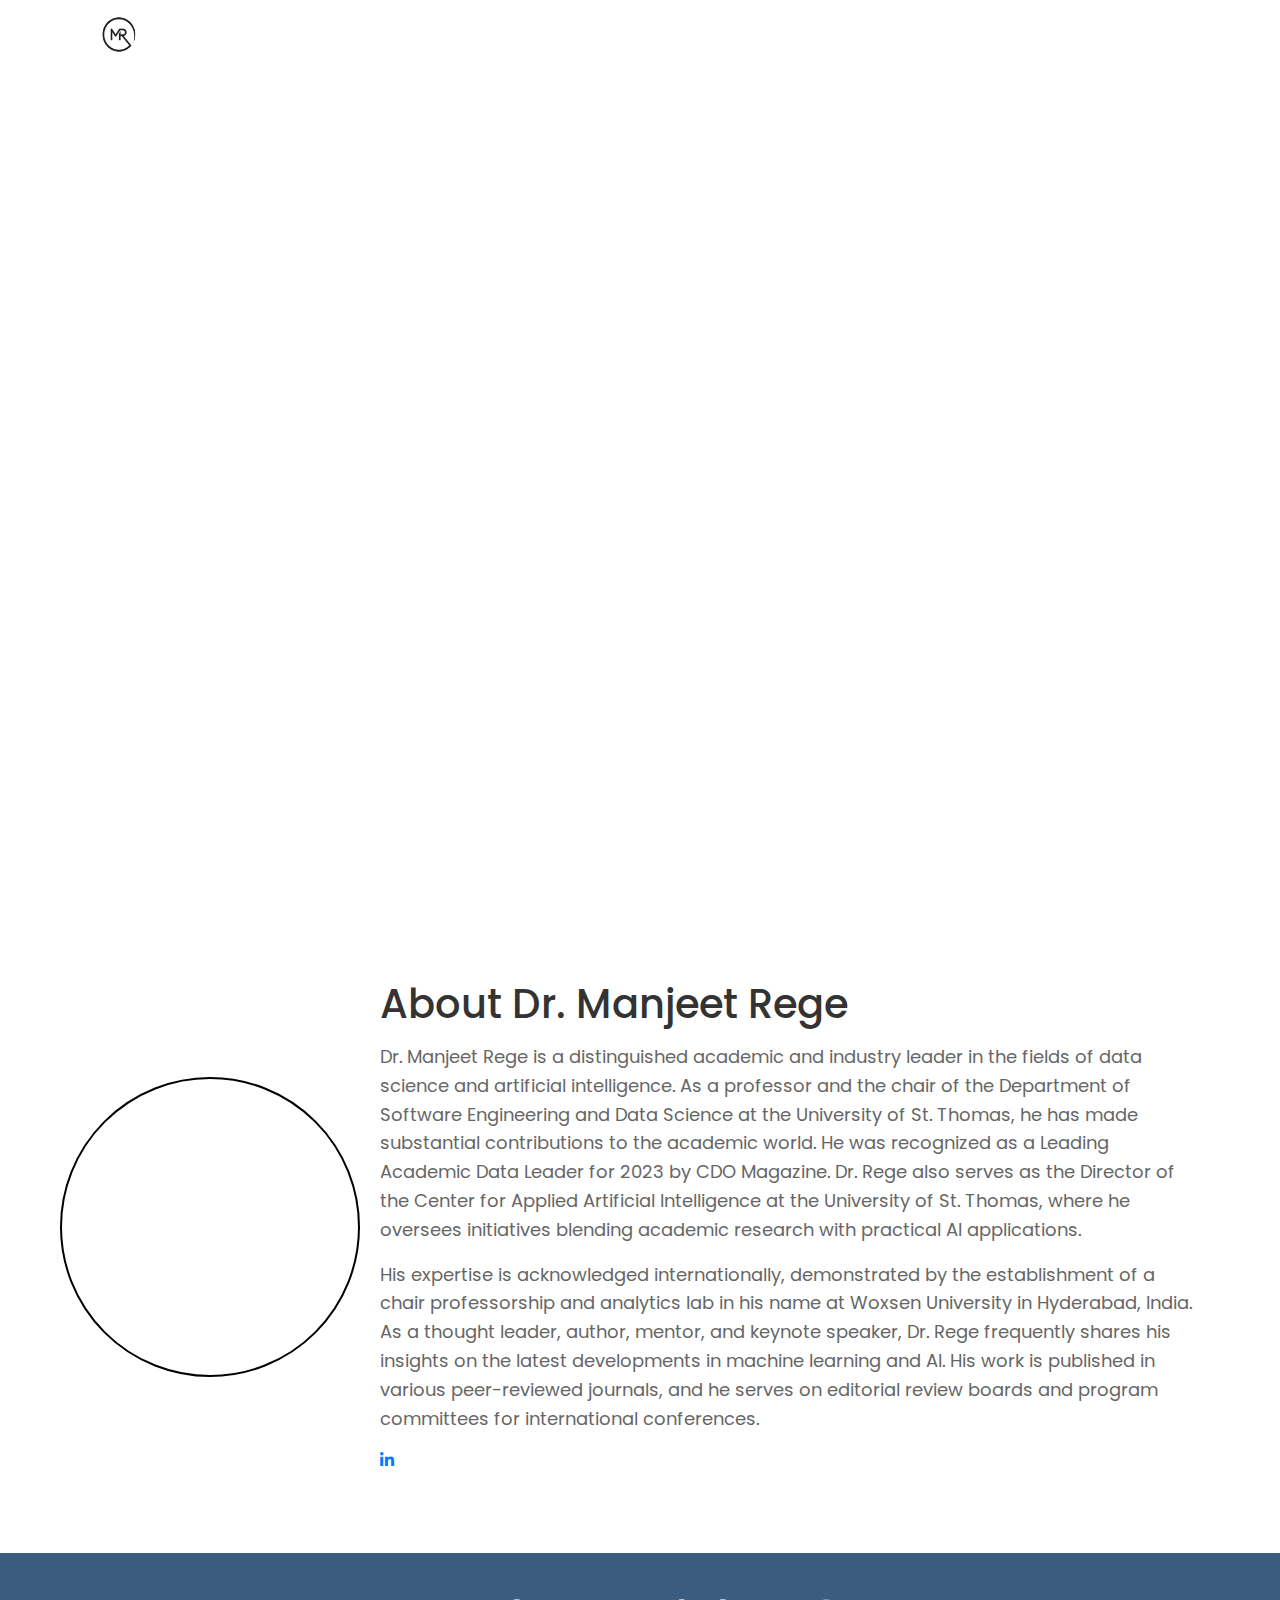
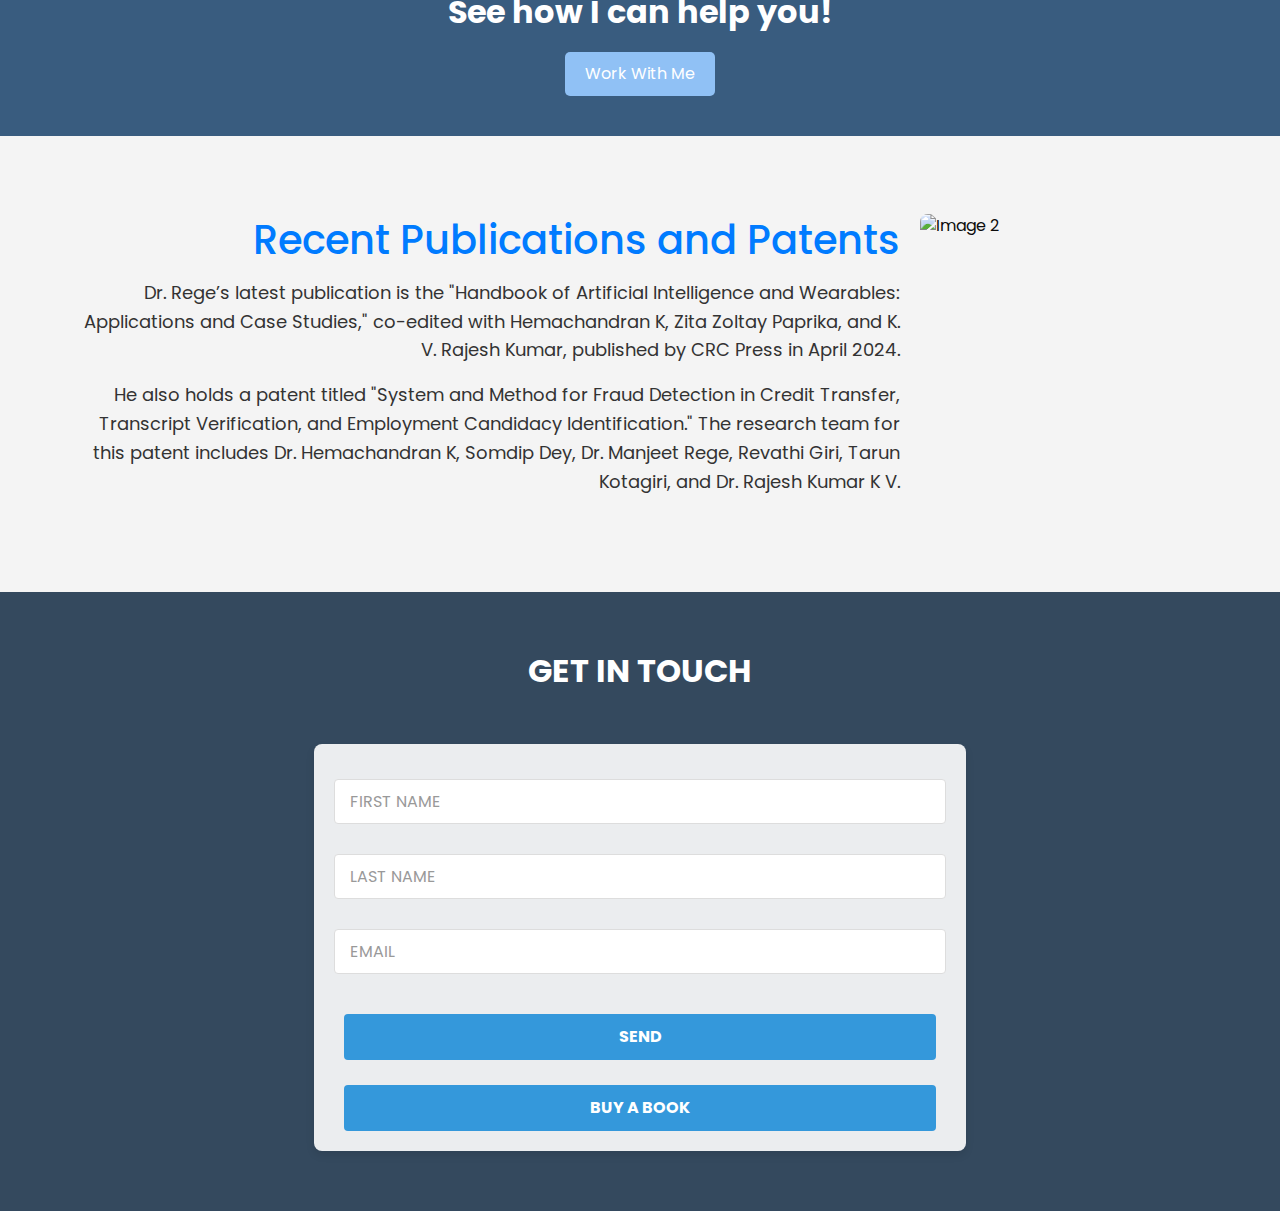
==== commit 22572189: "Changes new" ====
--- a/about.html
+++ b/about.html
@@ -12,6 +12,7 @@
   <meta name="description" content="" />
   <meta name="author" content="" />
   <link rel="shortcut icon" href="images/logo.jpg" type="image/x-icon">
+  <link rel="stylesheet" href="https://cdnjs.cloudflare.com/ajax/libs/font-awesome/6.0.0-beta3/css/all.min.css" />
 
   <title>Dr. Manjeet Rege</title>
 
@@ -19,38 +20,107 @@
   <link rel="stylesheet" type="text/css" href="css/bootstrap.css" />
 
   <style>
+    /* First content section */
     .content_section {
       display: flex;
       align-items: center;
-      padding: 40px;
-    }
-
-    .content_section img {
-      max-width: 80%;
-      /* height: auto; */
-      margin-right: 20px;
+      padding: 60px;
+      transition: background-color 0.3s ease;
+    }
+
+    /* .content_section img {
+      max-width: 100%;
+      border-radius: 8px;
+      transition: transform 0.5s ease, box-shadow 0.3s ease;
+    } */
+
+    .content_section:hover img {
+      transform: scale(1.05);
+      box-shadow: 0 4px 8px rgba(0, 0, 0, 0.2);
+    }
+
+    .content_text {
+      flex: 1;
+      padding: 20px;
+      transition: color 0.3s ease;
+    }
+
+    .content_section h2 {
+      font-size: 2.5rem;
+      margin-bottom: 15px;
+      color: #333;
+      transition: color 0.3s ease;
+    }
+
+    .content_section p {
+      font-size: 1.125rem;
+      line-height: 1.6;
+      color: #666;
     }
 
     .content_section.reverse {
       flex-direction: row-reverse;
     }
 
-    .content_text {
-      flex: 1;
-    }
-    .abt1_st{
-      width: 45%;
-      height: 5%;
-      /* border-radius:50% 50% 0 0/100% 100% 0 0; */
-      border-top-right-radius: 30%;
-      border-top-left-radius: 30%;
-    }
-    .abt2_st{
-      width: 55%;
-      height: 35%;
-    }
+    .content_section.reverse .content_text {
+      text-align: right;
+    }
+
+    .content_section.reverse h2 {
+      color: #007bff;
+    }
+
+    /* Second content section */
+    .content_section.reverse {
+      background-color: #f4f4f4;
+      padding: 60px;
+      position: relative;
+    }
+
+    .content_section.reverse::before {
+      content: "";
+      position: absolute;
+      top: 0;
+      left: 0;
+      width: 100%;
+      height: 100%;
+      background: linear-gradient(to right, rgba(255, 255, 255, 0.9), rgba(255, 255, 255, 0.6));
+      z-index: -1;
+      transition: opacity 0.5s ease;
+    }
+
+    .content_section.reverse:hover::before {
+      opacity: 0.5;
+    }
+
+    .content_section.reverse img {
+      border-radius: 8px;
+    }
+
+    .content_section.reverse .content_text h2 {
+      color: #007bff;
+    }
+
+    .content_section.reverse .content_text p {
+      color: #333;
+    }
+
+    .abt1_st {
+      width: 300px;
+      height: 300px;
+      border-radius: 50%;
+      /* Add a border to make the radius effect more visible */
+      border: 2px solid #000;
+    }
+
+
+    .abt2_st {
+      width: 300px;
+      height: 300px;
+    }
+
     .wrk_container {
-      background-color: hsla(210,38.04%,36.08%,1); 
+      background-color: hsla(210, 38.04%, 36.08%, 1);
       padding: 40px;
       text-align: center;
     }
@@ -74,7 +144,7 @@
       display: inline-block;
       padding: 10px 20px;
       background-color: #90c1f5;
-      color: #fff; 
+      color: #fff;
       text-decoration: none;
       border-radius: 5px;
       transition: background-color 0.3s ease;
@@ -82,7 +152,57 @@
 
     .btn-box a:hover {
       background-color: #499af1;
-      color: #fff; 
+      color: #fff;
+    }
+    /* Specific styles for image classes */
+
+    /* Ensure images do not exceed their container width */
+    @media (max-width: 768px) {
+
+      .abt1_st,
+      .abt2_st {
+        max-width: 100%;
+        /* Full width on smaller screens */
+      }
+    }
+
+    /* Responsive adjustments for contact section */
+    .contact_section .contact_form-container input {
+      width: 100%;
+      margin: 10px 0;
+      /* Adjust spacing for smaller screens */
+    }
+
+    /* Ensure form buttons are responsive */
+    .contact_section .contact_form-container button,
+    .contact_section .contact_form-container a {
+      width: 100%;
+      margin: 10px 0;
+      /* Adjust spacing for smaller screens */
+      padding: 12px 0;
+      /* Increase padding for better touch accessibility */
+    }
+
+    /* Responsive layout for content sections */
+    @media (max-width: 768px) {
+      .content_section {
+        flex-direction: column;
+        text-align: center;
+      }
+
+      .content_section.reverse {
+        flex-direction: column;
+      }
+
+      .content_section img {
+        width: 100%;
+        max-width: none;
+        /* Allow full width on smaller screens */
+      }
+
+      .content_section .content_text {
+        padding: 15px;
+      }
     }
   </style>
 
@@ -157,34 +277,64 @@
   </div>
 
   <!-- First content section -->
-  <section class="content_section">
-    <img src="images/Abt1.jpg" alt="Image 1" class="abt1_st">
-    <div class="content_text">
-      <h2>Section Title</h2>
-      <p>Content goes here. This section has the image on the left and content on the right.</p>
-    </div>
-  </section>
+  <!-- First content section -->
+<section class="content_section">
+  <img src="images/Abt1_img.jpg" alt="Image 1" class="abt1_st">
+  <div class="content_text">
+    <h2>About Dr. Manjeet Rege</h2>
+    <p>
+      Dr. Manjeet Rege is a distinguished academic and industry leader in the fields of data science and artificial
+      intelligence. As a professor and the chair of the Department of Software Engineering and Data Science at the
+      University of St. Thomas, he has made substantial contributions to the academic world. He was recognized as a
+      Leading Academic Data Leader for 2023 by CDO Magazine. Dr. Rege also serves as the Director of the Center for
+      Applied Artificial Intelligence at the University of St. Thomas, where he oversees initiatives blending academic
+      research with practical AI applications.
+    </p>
+    <p>
+      His expertise is acknowledged internationally, demonstrated by the establishment of a chair professorship and
+      analytics lab in his name at Woxsen University in Hyderabad, India. As a thought leader, author, mentor, and
+      keynote speaker, Dr. Rege frequently shares his insights on the latest developments in machine learning and AI.
+      His work is published in various peer-reviewed journals, and he serves on editorial review boards and program
+      committees for international conferences.
+    </p>
+    <!-- LinkedIn Icon -->
+    <div class="linkedin-icon">
+      <a href="https://www.linkedin.com/in/manjeetrege" target="_blank" title="LinkedIn Profile">
+        <i class="fab fa-linkedin"></i>
+      </a>
+    </div>
+  </div>
+</section>
+
 
   <div class="wrk_container">
     <div class="head_container">
       <h2>
-        Testimonials
+        See how I can help you!
       </h2>
     </div>
     <div class="btn-box">
-      <a href="">
-        Read More
+      <a href="Consulting.html">
+        Work With Me
       </a>
     </div>
-    <p>“The best part is that Nupur makes us feel comfortable, which helps us understand ourselves much better & yet motivates us to make changes.” - Shreyas Mulay, Europe</p>
   </div>
 
   <!-- Second content section -->
   <section class="content_section reverse">
     <img src="images/Abt2.jpg" alt="Image 2" class="abt2_st">
     <div class="content_text">
-      <h2>Another Section Title</h2>
-      <p>Content goes here. This section has the image on the right and content on the left.</p>
+      <h2>Recent Publications and Patents</h2>
+      <p>
+        Dr. Rege’s latest publication is the "Handbook of Artificial Intelligence and Wearables: Applications and Case
+        Studies," co-edited with Hemachandran K, Zita Zoltay Paprika, and K. V. Rajesh Kumar, published by CRC Press in
+        April 2024.
+      </p>
+      <p>
+        He also holds a patent titled "System and Method for Fraud Detection in Credit Transfer, Transcript
+        Verification, and Employment Candidacy Identification." The research team for this patent includes Dr.
+        Hemachandran K, Somdip Dey, Dr. Manjeet Rege, Revathi Giri, Tarun Kotagiri, and Dr. Rajesh Kumar K V.
+      </p>
     </div>
   </section>
 
--- a/css/style.css
+++ b/css/style.css
@@ -108,7 +108,7 @@
   top: 0;
   left: 0;
   width: 100%;
-  height: 150%; 
+  height: auto; 
   object-fit: cover;
   transition: transform 0.1s ease-in-out;
 }
@@ -132,50 +132,6 @@
 
 .hero_area.sub_pages {
   height: auto;
-}
-
-.header_section {
-  padding: 0;
-}
-
-.header_section .container-fluid {
-  padding-right: 25px;
-  padding-left: 25px;
-}
-
-.header_section .nav_container {
-  margin: 0 auto;
-}
-
-.header_top {
-  background-color: #1c1c1c;
-  padding: 15px 0;
-}
-
-.header_top .contact_link-container {
-  display: -webkit-box;
-  display: -ms-flexbox;
-  display: flex;
-  -webkit-box-pack: justify;
-      -ms-flex-pack: justify;
-          justify-content: space-between;
-}
-
-.header_top .contact_link-container a {
-  display: -webkit-box;
-  display: -ms-flexbox;
-  display: flex;
-  -webkit-box-align: center;
-      -ms-flex-align: center;
-          align-items: center;
-  color: #ffffff;
-  font-size: 15px;
-}
-
-.header_top .contact_link-container a i {
-  font-size: 20px;
-  color: #f1db25;
-  margin-right: 5px;
 }
 
 .logo_img {
@@ -416,10 +372,21 @@
 }
 
 .slider_section .detail-box .btn-box a {
+  display: inline-block;
+  padding: 10px 20px;
+  background-color: #90c1f5;
+  color: #fff; 
+  text-decoration: none;
+  border-radius: 5px;
+  transition: background-color 0.3s ease;
+}
+
+
+/* .slider_section .detail-box .btn-box a {
   width: 180px;
   text-align: center;
   margin: 5px;
-}
+} */
 
 .slider_section .detail-box .btn-box .btn-1 {
   display: inline-block;
@@ -439,18 +406,17 @@
 
 .slider_section .detail-box .btn-box .btn-2 {
   display: inline-block;
-  padding: 10px 35px;
-  background-color: #f1db25;
-  color: #ffffff;
-  -webkit-transition: all 0.3s;
-  transition: all 0.3s;
-  border: 1px solid transparent;
+  padding: 10px 20px;
+  background-color: #499af1;
+  color: #fff; 
+  text-decoration: none;
+  border-radius: 5px;
+  transition: background-color 0.3s ease;
 }
 
 .slider_section .detail-box .btn-box .btn-2:hover {
-  background-color: transparent;
-  border-color: #f1db25;
-  color: #f1db25;
+  background-color: rgba(151, 199, 250, 0.8); 
+  color: #fff; 
 }
 
 .slider_section .img-box {
@@ -490,30 +456,123 @@
   background-color: #ffffff;
 }
 
+/* About Section */
+.about_section {
+  background-color: #f9f9f9; /* Light background for contrast */
+  padding: 60px 0; /* Add padding around the section */
+}
+
+/* Row Alignment */
 .about_section .row {
-  -webkit-box-align: center;
-      -ms-flex-align: center;
-          align-items: center;
+  align-items: center; /* Center items vertically */
+  margin: 0 auto; /* Center the content */
+}
+
+/* Image Container */
+.about_section .img_container .img-box {
+  overflow: hidden; /* Hide overflow for image scaling */
+  border-radius: 10px; /* Rounded corners for image container */
+  box-shadow: 0 4px 8px rgba(0, 0, 0, 0.1); /* Soft shadow for image container */
+  transition: transform 0.5s ease; /* Smooth scale transition */
 }
 
 .about_section .img_container .img-box img {
-  width: 100%;
-}
-
+  width: 100%; /* Full width of the container */
+  height: auto;
+  transition: transform 0.5s ease; /* Smooth zoom transition */
+}
+
+.about_section .img_container .img-box:hover img {
+  transform: scale(1.1); /* Slight zoom effect on hover */
+}
+
+/* Detail Box */
 .about_section .detail-box {
   background-color: #ffffff;
-  padding: 45px 25px;
-  -webkit-box-shadow: 0 0 5px 0 rgba(0, 0, 0, 0.05);
-          box-shadow: 0 0 5px 0 rgba(0, 0, 0, 0.05);
-  position: relative;
-  margin-left: -45px;
-}
-
+  padding: 45px 30px; /* Increased padding for better spacing */
+  border-radius: 10px; /* Rounded corners */
+  box-shadow: 0 4px 12px rgba(0, 0, 0, 0.1); /* Enhanced shadow for depth */
+  position: relative;
+  margin-left: 30px; /* Reduced margin for better alignment */
+  height: auto; /* Automatic height */
+  transition: transform 0.3s ease, box-shadow 0.3s ease; /* Smooth hover effects */
+}
+
+.about_section .detail-box:hover {
+  transform: translateY(-10px); /* Lift the box on hover */
+  box-shadow: 0 8px 16px rgba(0, 0, 0, 0.2); /* Enhanced shadow on hover */
+}
+
+/* Heading */
+.about_section .heading_container h2 {
+  font-size: 28px;
+  color: #333333;
+  font-family: 'Poppins', sans-serif;
+  font-weight: 700;
+  margin-bottom: 20px;
+  position: relative;
+  line-height: 1.3;
+}
+
+.about_section .heading_container h2::after {
+  content: '';
+  position: absolute;
+  left: 0;
+  bottom: -10px;
+  width: 60px;
+  height: 4px;
+  background-color: #f39c12; /* Accent color for underline */
+  border-radius: 5px;
+}
+
+/* Paragraph */
 .about_section .detail-box p {
-  margin-top: 5px;
-}
-
-.about_section .detail-box a {
+  font-size: 16px;
+  color: #555555;
+  line-height: 1.8;
+  margin: 15px 0;
+  font-family: 'Roboto', sans-serif;
+}
+
+/* Read More Link */
+.about_section .read_more_link {
+  display: inline-block;
+  padding: 10px 25px;
+  background-color: #f39c12;
+  color: #ffffff;
+  text-decoration: none;
+  border-radius: 25px; /* Rounded corners for button */
+  font-weight: 600;
+  transition: background-color 0.3s ease, color 0.3s ease, border 0.3s ease;
+  border: 1px solid transparent;
+  margin-top: 15px;
+}
+
+.about_section .read_more_link:hover {
+  background-color: transparent;
+  border-color: #f39c12;
+  color: #f39c12;
+}
+
+/* Responsive Design */
+@media (max-width: 768px) {
+  .about_section .img_container .img-box img {
+    width: 100%;
+    height: auto;
+  }
+
+  .about_section .detail-box {
+    margin-left: 0;
+    padding: 30px 20px;
+  }
+
+  .about_section .heading_container h2 {
+    font-size: 24px;
+  }
+}
+
+
+/* .about_section .detail-box a {
   display: inline-block;
   padding: 10px 35px;
   background-color: #f1db25;
@@ -522,240 +581,380 @@
   transition: all 0.3s;
   border: 1px solid transparent;
   text-transform: uppercase;
-}
-
-.about_section .detail-box a:hover {
+} */
+
+/* .about_section .detail-box a:hover {
   background-color: transparent;
   border-color: #f1db25;
   color: #f1db25;
-}
-
+} */
+
+/* Service Section */
 .service_section {
-  background-color: #7e7979;
-}
-
+  background-color: #2c3e50; /* Darker background for contrast */
+  padding: 50px 0; /* Add some spacing around the section */
+}
+
+/* Heading Container */
 .service_section .heading_container {
-  color: #ffffff;
-}
-
+  text-align: center;
+  margin-bottom: 40px;
+}
+
+.service_section .heading_container h2 {
+  font-size: 36px;
+  color: #ffffff;
+  font-family: 'Poppins', sans-serif;
+  font-weight: 700;
+  position: relative;
+  display: inline-block;
+  padding-bottom: 10px;
+}
+
+.service_section .heading_container h2::after {
+  content: '';
+  position: absolute;
+  left: 50%;
+  bottom: 0;
+  transform: translateX(-50%);
+  width: 50px;
+  height: 5px;
+  background-color: #f39c12; /* Accent color for underline */
+  border-radius: 5px;
+}
+
+/* Box Styling */
 .service_section .box {
+  background: #34495e; /* Slightly lighter background for the box */
+  border-radius: 8px; /* Rounded corners for the boxes */
   padding: 25px 15px;
   text-align: center;
+  margin-bottom: 30px;
+  box-shadow: 0 4px 8px rgba(0, 0, 0, 0.2); /* Soft shadow for elevation */
+  transition: transform 0.3s ease, box-shadow 0.3s ease; /* Smooth transitions */
+}
+
+.service_section .box:hover {
+  transform: translateY(-10px); /* Lift the box on hover */
+  box-shadow: 0 8px 16px rgba(0, 0, 0, 0.3); /* Enhanced shadow on hover */
+}
+
+/* Image Box */
+.service_section .box .img-box {
+  margin-bottom: 15px;
 }
 
 .service_section .box .img-box svg {
   width: 75px;
   height: auto;
-  fill: #ffffff;
-}
-
-.service_section .box .detail-box h6 {
-  font-size: 18px;
-  font-weight: bold;
-  text-transform: uppercase;
-  margin-bottom: 20px;
+  fill: #f39c12; /* Accent color for SVG icons */
+  transition: transform 0.3s ease; /* Smooth transition for SVG */
+}
+
+.service_section .box:hover .img-box svg {
+  transform: scale(1.1); /* Slight zoom effect on hover */
+}
+
+/* Detail Box */
+.service_section .box .detail-box {
   color: #ffffff;
 }
 
 .service_section .box .detail-box p {
-  font-size: 14px;
-  color: #ffffff;
-}
-
+  font-size: 16px;
+  line-height: 1.6;
+  margin-top: 0;
+  font-family: 'Roboto', sans-serif;
+  transition: color 0.3s ease; /* Smooth color transition */
+}
+
+.service_section .box .detail-box p:hover {
+  color: #f39c12; /* Change color on hover */
+}
+
+/* Button Styling */
 .service_section .box .detail-box a {
   display: inline-block;
-  padding: 8px 35px;
-  background-color: #f1db25;
-  color: #ffffff;
-  -webkit-transition: all 0.3s;
-  transition: all 0.3s;
+  padding: 10px 25px;
+  background-color: #f39c12;
+  color: #ffffff;
+  text-decoration: none;
+  border-radius: 25px; /* Rounded corners for buttons */
+  font-weight: 600;
+  transition: background-color 0.3s ease, color 0.3s ease, border 0.3s ease; /* Smooth transitions */
   border: 1px solid transparent;
-  margin-top: 10px;
-}
-
-
+  margin-top: 15px;
+}
 
 .service_section .box .detail-box a:hover {
   background-color: transparent;
-  border-color: #f1db25;
-  color: #f1db25;
-}
-
+  border-color: #f39c12;
+  color: #f39c12;
+}
+
+/* Responsive Design */
+@media (max-width: 768px) {
+  .service_section .box {
+    margin-bottom: 20px;
+  }
+
+  .service_section .heading_container h2 {
+    font-size: 28px;
+  }
+}
+.inter{
+  height: 400px;
+}
+/* Carousel Container */
 .client_section {
   text-align: center;
-}
-
+  background-color: #f4f4f4; /* Light background to make content pop */
+  padding: 50px 0; /* Spacing around the section */
+}
+
+/* Heading */
+.client_section .heading_container {
+  margin-bottom: 30px;
+}
+
+.client_section .heading_container h2 {
+  font-size: 36px;
+  color: #333;
+  margin-bottom: 10px;
+  font-family: 'Poppins', sans-serif;
+  font-weight: 700;
+}
+
+/* Carousel Items */
 .client_section #carouselExampleControls {
-  padding: 0 10%;
+  padding: 0 5%;
 }
 
 .client_section .box {
-  display: -webkit-box;
-  display: -ms-flexbox;
-  display: flex;
-  -webkit-box-orient: vertical;
-  -webkit-box-direction: normal;
-      -ms-flex-direction: column;
-          flex-direction: column;
-  -webkit-box-align: center;
-      -ms-flex-align: center;
-          align-items: center;
-  margin-top: 45px;
+  display: flex;
+  flex-direction: column;
+  align-items: center;
+  margin-top: 30px;
+  border-radius: 8px; /* Rounded corners */
+  overflow: hidden; /* Ensure content does not overflow */
+  box-shadow: 0 4px 8px rgba(0, 0, 0, 0.1); /* Subtle shadow */
+  background: #fff; /* White background for cards */
+  transition: transform 0.3s ease, box-shadow 0.3s ease; /* Smooth animation */
+}
+
+.client_section .box:hover {
+  transform: scale(1.05);
+  box-shadow: 0 8px 16px rgba(0, 0, 0, 0.2);
 }
 
 .client_section .box .img-box {
   width: 145px;
+  transition: transform 0.5s ease-in-out; /* Smooth image transition */
+}
+
+.client_section .box:hover .img-box {
+  transform: scale(1.1); /* Slightly zoom image on hover */
 }
 
 .client_section .box .img-box img {
   width: 100%;
+  display: block;
+  border-bottom: 4px solid #3498db; /* Blue border for emphasis */
 }
 
 .client_section .box .detail-box {
-  display: -webkit-box;
-  display: -ms-flexbox;
-  display: flex;
-  -webkit-box-orient: vertical;
-  -webkit-box-direction: normal;
-      -ms-flex-direction: column;
-          flex-direction: column;
-  -webkit-box-align: center;
-      -ms-flex-align: center;
-          align-items: center;
+  padding: 20px;
+  text-align: center;
+}
+
+.client_section .box .detail-box h4 {
+  font-size: 20px;
+  font-weight: 600;
+  color: #333;
+  margin-bottom: 10px;
+  font-family: 'Poppins', sans-serif;
+  transition: color 0.3s ease; /* Smooth color transition */
+}
+
+.client_section .box .detail-box h4:hover {
+  color: #3498db; /* Change color on hover */
+}
+
+.client_section .box .detail-box p {
+  color: #777;
+  font-size: 16px;
+  line-height: 1.5;
+  margin-top: 0;
+}
+
+/* Carousel Controls */
+.client_section .carousel_btn-box {
+  display: flex;
+  justify-content: center;
   margin-top: 20px;
-}
-
-.client_section .box .detail-box h4 {
-  font-weight: bold;
-  font-size: 18px;
-  padding: 0 10px;
-  border-bottom: 1px solid #ffffff;
-}
-
-.client_section .box .detail-box p {
-  margin-top: 10px;
-}
-
-.client_section .carousel_btn-box {
-  display: -webkit-box;
-  display: -ms-flexbox;
-  display: flex;
-  -webkit-box-pack: center;
-      -ms-flex-pack: center;
-          justify-content: center;
 }
 
 .client_section .carousel-control-prev,
 .client_section .carousel-control-next {
   position: absolute;
   top: 50%;
-  width: 45px;
-  height: 45px;
+  width: 50px;
+  height: 50px;
   border: none;
-  opacity: 1;
-  background-color: #1c1c1c;
-  color: #ffffff;
-  border-radius: 100%;
-  -webkit-transform: translateY(-50%);
-          transform: translateY(-50%);
-  font-size: 18px;
+  background-color: #3498db; /* Blue background for controls */
+  color: #fff;
+  border-radius: 50%;
+  display: flex;
+  align-items: center;
+  justify-content: center;
+  font-size: 24px;
+  transition: background-color 0.3s ease; /* Smooth color transition */
 }
 
 .client_section .carousel-control-prev:hover,
 .client_section .carousel-control-next:hover {
-  background-color: #f1db25;
+  background-color: #2980b9; /* Darker blue on hover */
 }
 
 .client_section .carousel-control-prev {
+  left: 10px;
+}
+
+.client_section .carousel-control-next {
+  right: 10px;
+}
+
+/* Optional: Adding a gradient overlay for more style */
+.client_section .carousel-item {
+  position: relative;
+}
+
+.client_section .carousel-item::before {
+  content: '';
+  position: absolute;
+  top: 0;
   left: 0;
-}
-
-.client_section .carousel-control-next {
-  left: initial;
-  right: 0;
-}
-/* buy */
-.bg{
-  background-color: #000000;
-}
-/* contact section */
+  width: 100%;
+  height: 100%;
+  background: linear-gradient(180deg, rgba(0,0,0,0.3) 0%, rgba(0,0,0,0) 100%);
+  z-index: 1;
+}
+/* Contact section */
 .contact_section {
   position: relative;
   color: #ffffff;
-  background-color: #000000;
+  background-color: #34495e;
+  padding: 60px 0;
 }
 
 .contact_section .row {
-  -webkit-box-align: center;
-      -ms-flex-align: center;
-          align-items: center;
+  display: flex;
+  align-items: center;
+  justify-content: center;
 }
 
 .contact_section .contact_form-container {
   margin-top: 35px;
+  background: rgba(255, 255, 255, 0.9);
+  border-radius: 8px;
+  padding: 20px;
+  box-shadow: 0 4px 8px rgba(0, 0, 0, 0.1);
+  transition: transform 0.3s ease, box-shadow 0.3s ease;
+}
+
+.contact_section .contact_form-container:hover {
+  transform: translateY(-5px);
+  box-shadow: 0 8px 16px rgba(0, 0, 0, 0.2);
 }
 
 .contact_section .contact_form-container input {
-  border: none;
+  border: 1px solid #ddd;
+  border-radius: 4px;
   outline: none;
-  color: #000000;
+  color: #333;
   height: 45px;
   width: 100%;
   margin: 15px 0;
   padding-left: 15px;
   background-color: #ffffff;
+  transition: border-color 0.3s ease;
+}
+
+.contact_section .contact_form-container input:focus {
+  border-color: #3498db;
 }
 
 .contact_section .contact_form-container input::-webkit-input-placeholder {
-  color: #000000;
+  color: #999;
   text-transform: uppercase;
 }
 
 .contact_section .contact_form-container input:-ms-input-placeholder {
-  color: #000000;
+  color: #999;
   text-transform: uppercase;
 }
 
 .contact_section .contact_form-container input::-ms-input-placeholder {
-  color: #000000;
+  color: #999;
   text-transform: uppercase;
 }
 
 .contact_section .contact_form-container input::placeholder {
-  color: #000000;
+  color: #999;
   text-transform: uppercase;
 }
 
 .contact_section .contact_form-container input.message_input {
   height: 120px;
+  resize: vertical;
 }
 
 .contact_section .contact_form-container .btn-box {
-  display: -webkit-box;
-  display: -ms-flexbox;
-  display: flex;
-  -webkit-box-pack: center;
-      -ms-flex-pack: center;
-          justify-content: center;
+  display: flex;
+  justify-content: center;
   margin-top: 25px;
 }
 
 .contact_section .contact_form-container button {
   display: inline-block;
-  padding: 10px 60px;
-  background-color: #f1db25;
-  color: #ffffff;
-  -webkit-transition: all 0.3s;
-  transition: all 0.3s;
+  padding: 10px 30px;
+  background-color: #3498db;
+  color: #ffffff;
   border: 1px solid transparent;
+  border-radius: 4px;
   text-transform: uppercase;
   font-weight: bold;
+  font-size: 16px;
+  cursor: pointer;
+  transition: all 0.3s ease;
+  margin: 0 10px;
 }
 
 .contact_section .contact_form-container button:hover {
   background-color: transparent;
-  border-color: #f1db25;
-  color: #f1db25;
+  border-color: #3498db;
+  color: #3498db;
+}
+
+.contact_section .contact_form-container a {
+  display: inline-block;
+  padding: 10px 30px;
+  background-color: #3498db;
+  color: #ffffff;
+  border: 1px solid transparent;
+  border-radius: 4px;
+  text-transform: uppercase;
+  font-weight: bold;
+  font-size: 16px;
+  cursor: pointer;
+  transition: all 0.3s ease;
+  margin: 0 10px;
+}
+
+.contact_section .contact_form-container a:hover {
+  background-color: transparent;
+  border-color: #3498db;
+  color: #3498db;
 }
 
 .contact_bg_box {
@@ -766,15 +965,9 @@
   height: 100%;
   overflow: hidden;
   z-index: -1;
-  display: -webkit-box;
-  display: -ms-flexbox;
-  display: flex;
-  -webkit-box-pack: center;
-      -ms-flex-pack: center;
-          justify-content: center;
-  -webkit-box-align: center;
-      -ms-flex-align: center;
-          align-items: center;
+  display: flex;
+  align-items: center;
+  justify-content: center;
 }
 
 .contact_bg_box .img-box {
@@ -782,8 +975,9 @@
 }
 
 .contact_bg_box .img-box img {
-  min-width: 100%;
-  min-height: 100%;
+  width: 100%;
+  height: 100%;
+  object-fit: cover;
 }
 
 .contact_bg_box::before {
@@ -793,67 +987,112 @@
   left: 0;
   width: 100%;
   height: 100%;
-  background: -webkit-gradient(linear, left top, right top, from(rgba(0, 0, 0, 0.7)), to(rgba(0, 0, 0, 0.35)));
   background: linear-gradient(to right, rgba(0, 0, 0, 0.7), rgba(0, 0, 0, 0.35));
 }
 
 /* end contact section */
+/* Team Section */
+.team_section {
+  padding: 60px 0;
+  background-color: #f4f4f4; /* Slightly darker background for contrast */
+}
+
+.team_section .row {
+  display: flex;
+  flex-wrap: wrap;
+  justify-content: center;
+}
+
+.team_section .col-md-4 {
+  flex: 1;
+  max-width: 360px; /* Ensure boxes are of equal size */
+  margin: 15px; /* Add margin for spacing between boxes */
+}
+
 .team_section .box {
-  display: -webkit-box;
-  display: -ms-flexbox;
-  display: flex;
-  -webkit-box-orient: vertical;
-  -webkit-box-direction: normal;
-      -ms-flex-direction: column;
-          flex-direction: column;
+  display: flex;
+  flex-direction: column;
   overflow: hidden;
-  margin-top: 45px;
-  position: relative;
+  border-radius: 8px;
+  box-shadow: 0 4px 12px rgba(0, 0, 0, 0.1);
+  transition: transform 0.3s ease, box-shadow 0.3s ease;
+  background-color: #ffffff; /* White background for boxes */
+}
+
+.team_section .box:hover {
+  transform: translateY(-10px); /* Lift effect */
+  box-shadow: 0 8px 16px rgba(0, 0, 0, 0.2);
 }
 
 .team_section .box .img-box {
   width: 100%;
+  height: 200px; /* Fixed height to maintain uniform size */
+  overflow: hidden;
+  position: relative;
 }
 
 .team_section .box .img-box img {
   width: 100%;
+  height: 100%;
+  object-fit: cover; /* Ensure image covers the area */
+  transition: transform 0.3s ease;
+}
+
+.team_section .box:hover .img-box img {
+  transform: scale(1.1); /* Zoom effect on hover */
+}
+
+.team_section .box p {
+  padding: 20px;
+  font-size: 16px;
+  color: #333;
+  line-height: 1.6;
+  text-align: center;
+}
+
+.team_section .btn-box {
+  display: flex;
+  justify-content: center;
+  margin-top: 20px;
+}
+
+.team_section .btn-box a {
+  display: inline-block;
+  padding: 12px 30px;
+  background-color: #f1db25;
+  color: #ffffff;
+  border-radius: 4px;
+  text-transform: uppercase;
+  font-weight: bold;
+  font-size: 14px;
+  text-decoration: none;
+  transition: background-color 0.3s ease, color 0.3s ease, box-shadow 0.3s ease;
+  box-shadow: 0 2px 4px rgba(0, 0, 0, 0.1);
+}
+
+.team_section .btn-box a:hover {
+  background-color: transparent;
+  border: 2px solid #f1db25;
+  color: #f1db25;
+  box-shadow: 0 4px 8px rgba(0, 0, 0, 0.2);
 }
 
 .team_section .box .detail-box {
   position: absolute;
   width: 100%;
   color: #ffffff;
-  padding: 25px 15px;
+  padding: 15px;
   text-align: center;
   bottom: 0;
   background-color: rgba(28, 28, 28, 0.75);
-}
-
-.team_section .btn-box {
-  display: -webkit-box;
-  display: -ms-flexbox;
-  display: flex;
-  -webkit-box-pack: center;
-      -ms-flex-pack: center;
-          justify-content: center;
-  margin-top: 45px;
-}
-
-.team_section .btn-box a {
-  display: inline-block;
-  padding: 10px 45px;
-  background-color: #f1db25;
-  color: #ffffff;
-  -webkit-transition: all 0.3s;
-  transition: all 0.3s;
-  border: 1px solid transparent;
-}
-
-.team_section .btn-box a:hover {
-  background-color: transparent;
-  border-color: #f1db25;
-  color: #f1db25;
-}
+  opacity: 0;
+  transition: opacity 0.3s ease;
+}
+
+.team_section .box:hover .detail-box {
+  opacity: 1; /* Fade in the detail box on hover */
+}
+
 
 .info_section {
   background-color: #101010;
